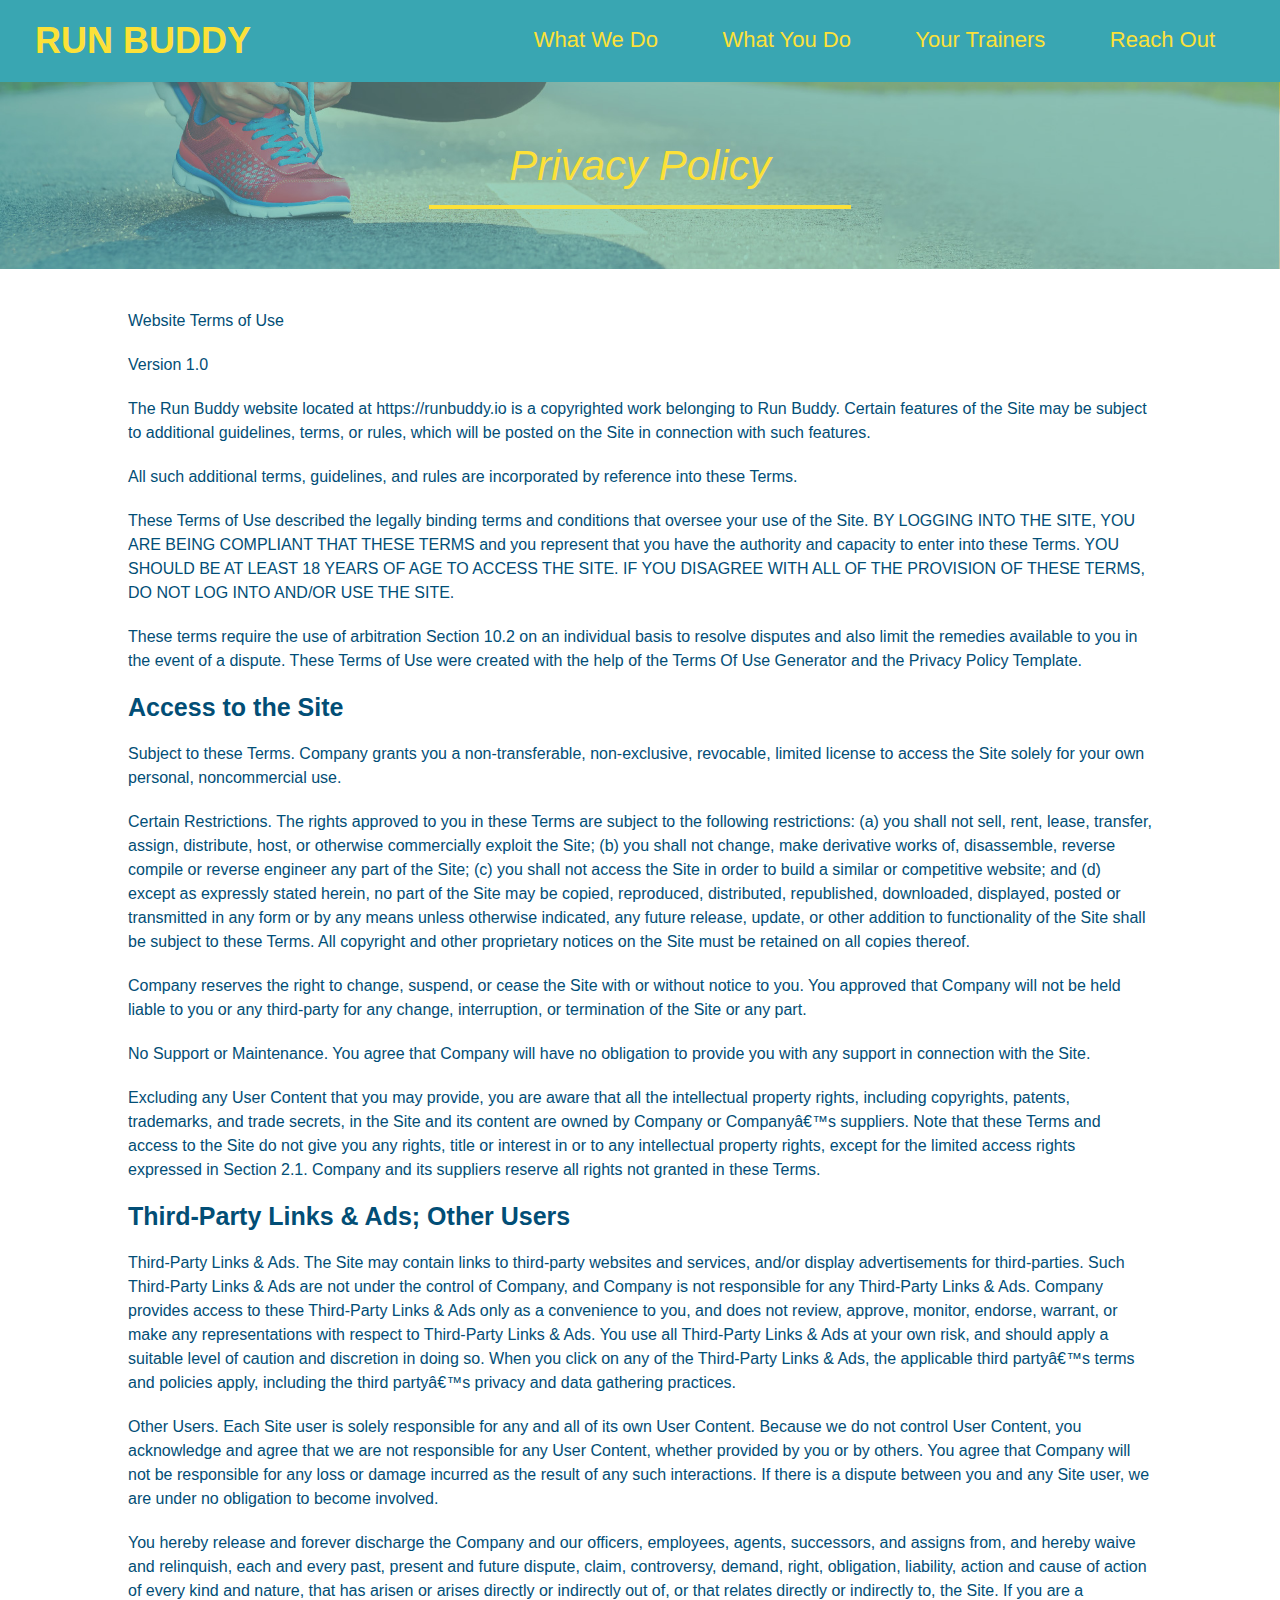
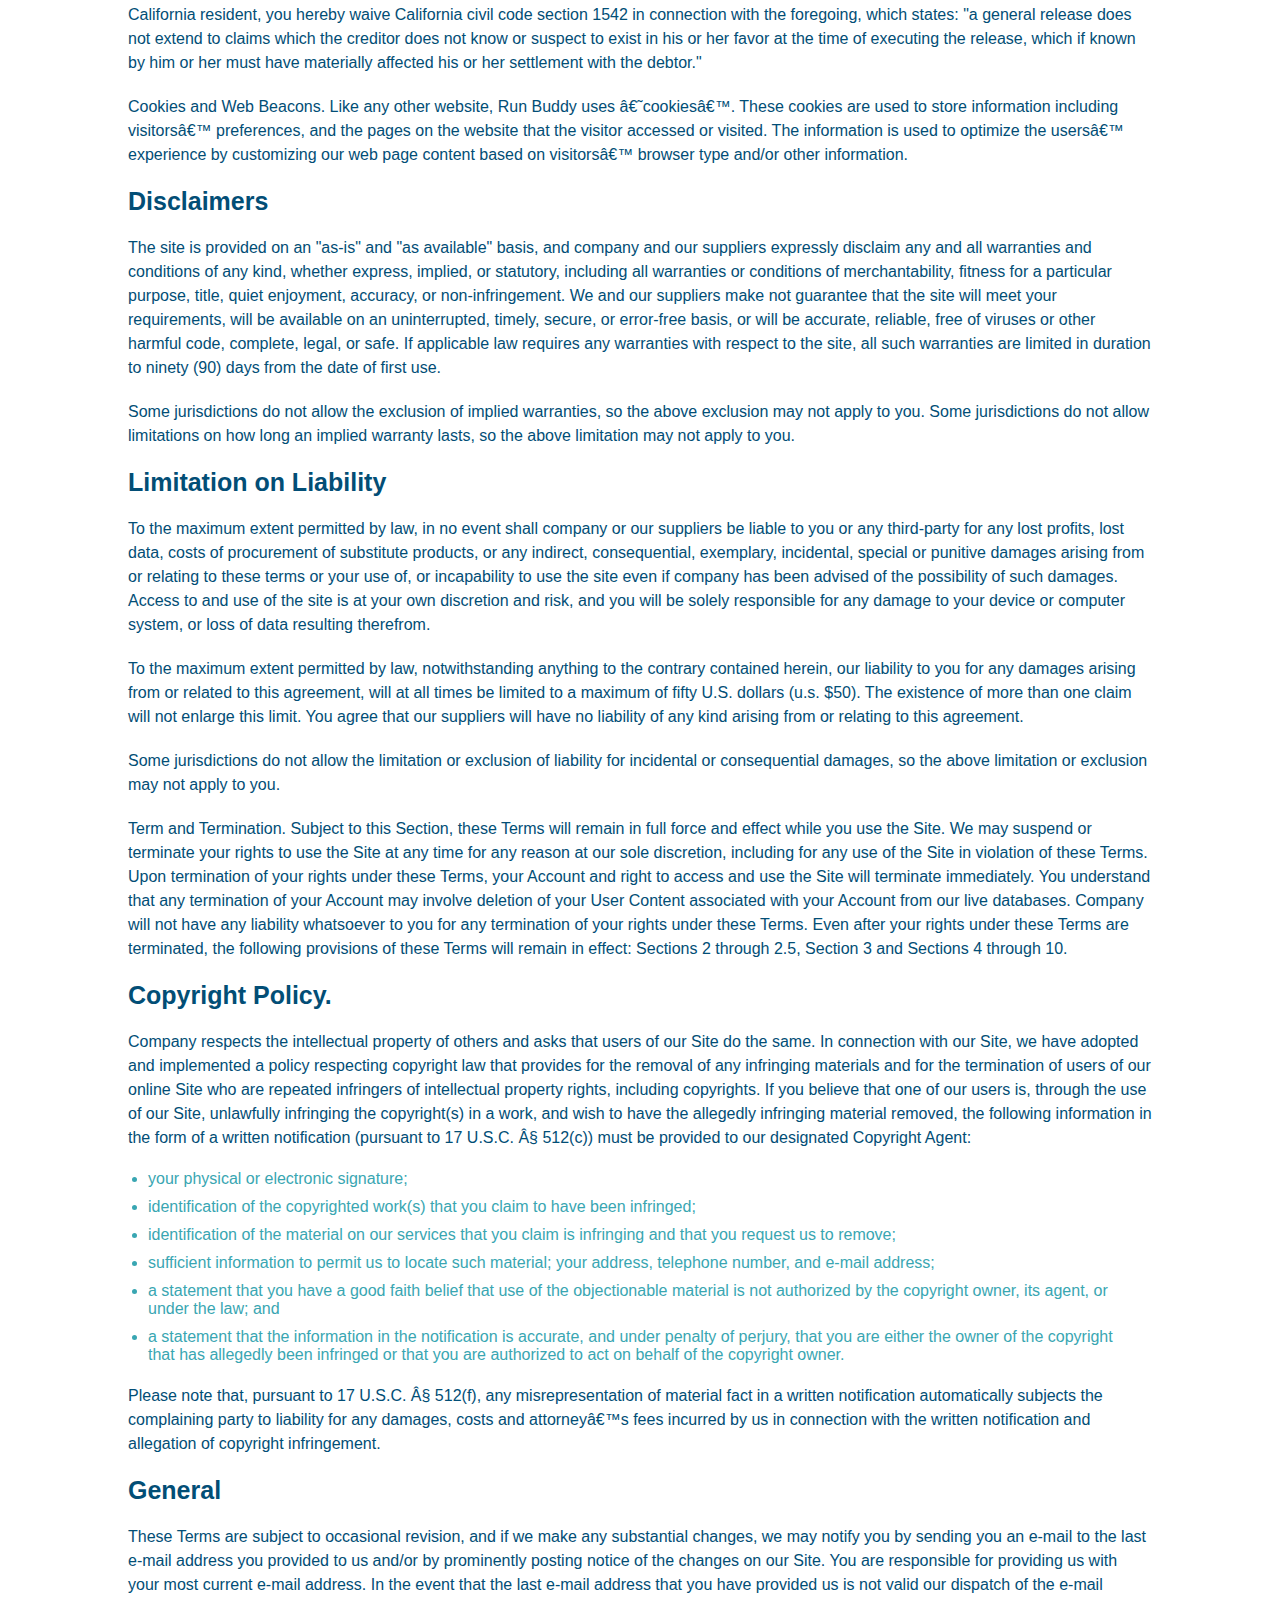
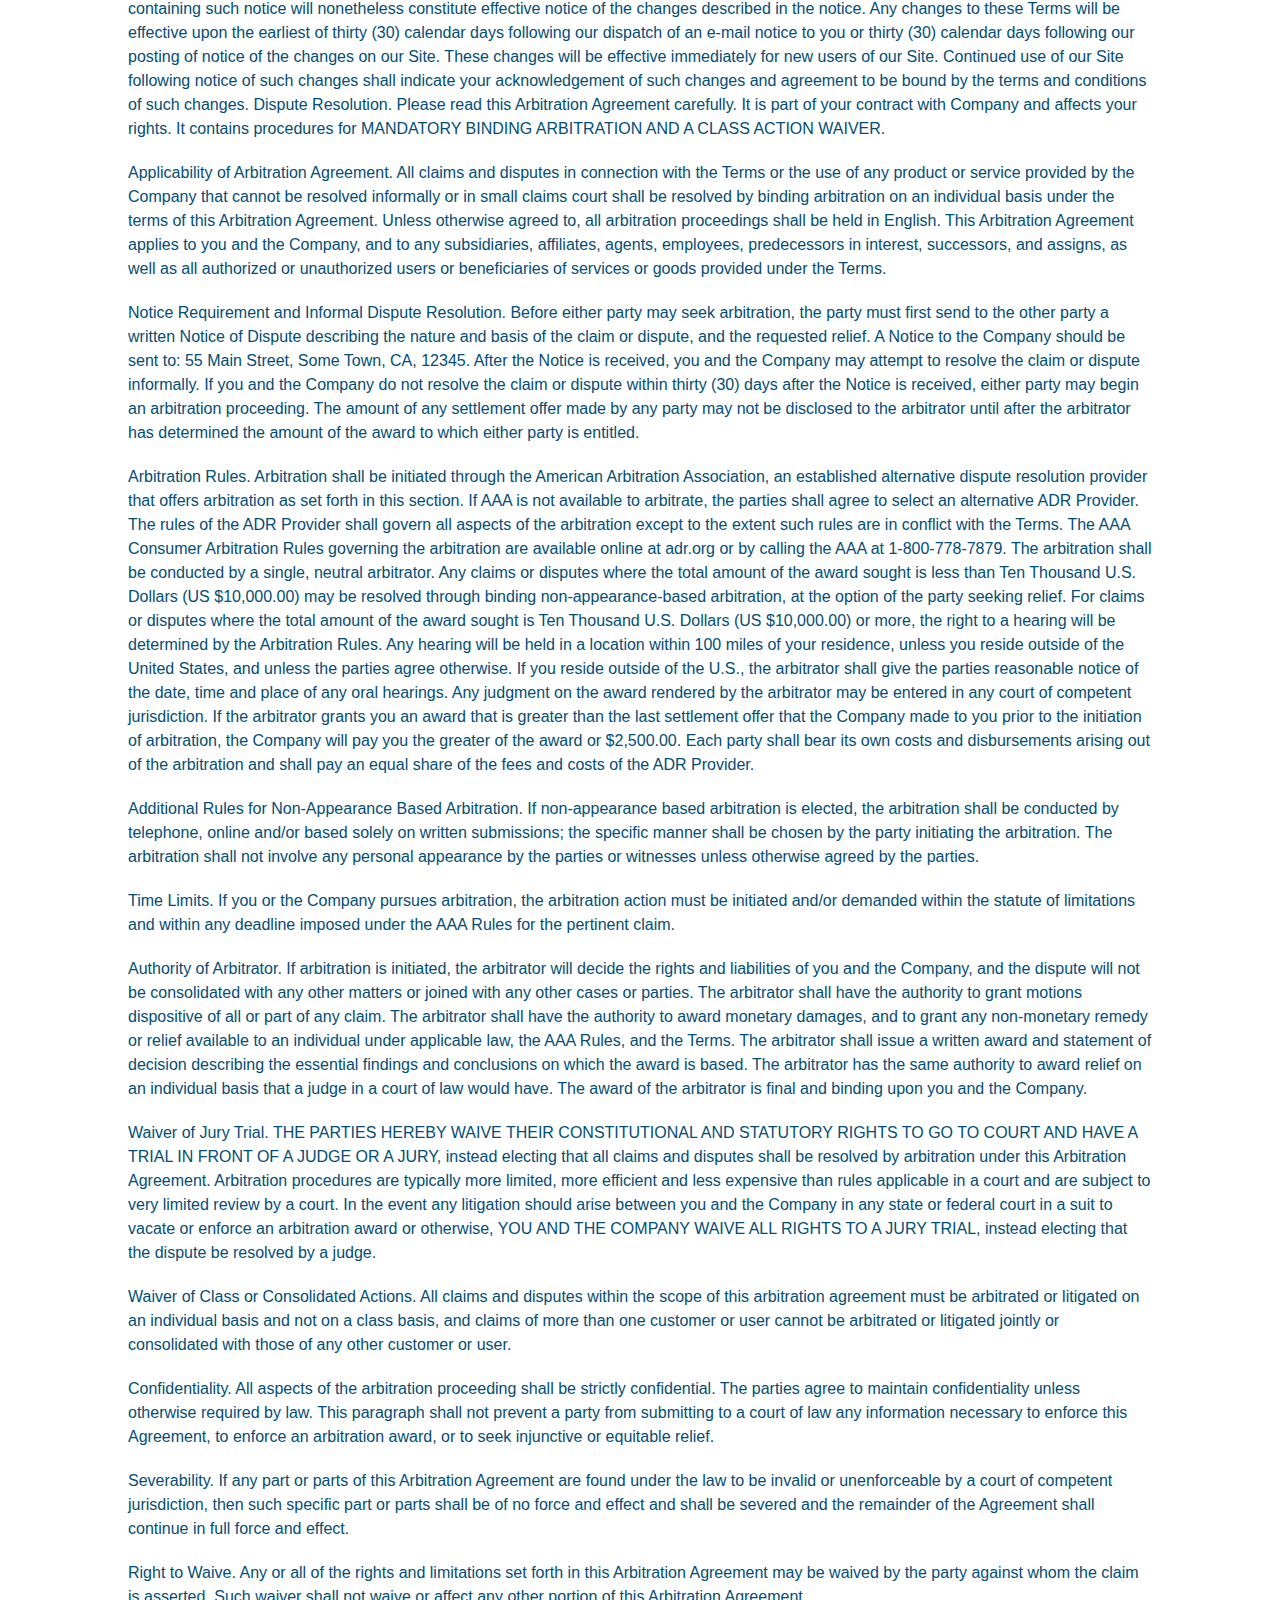
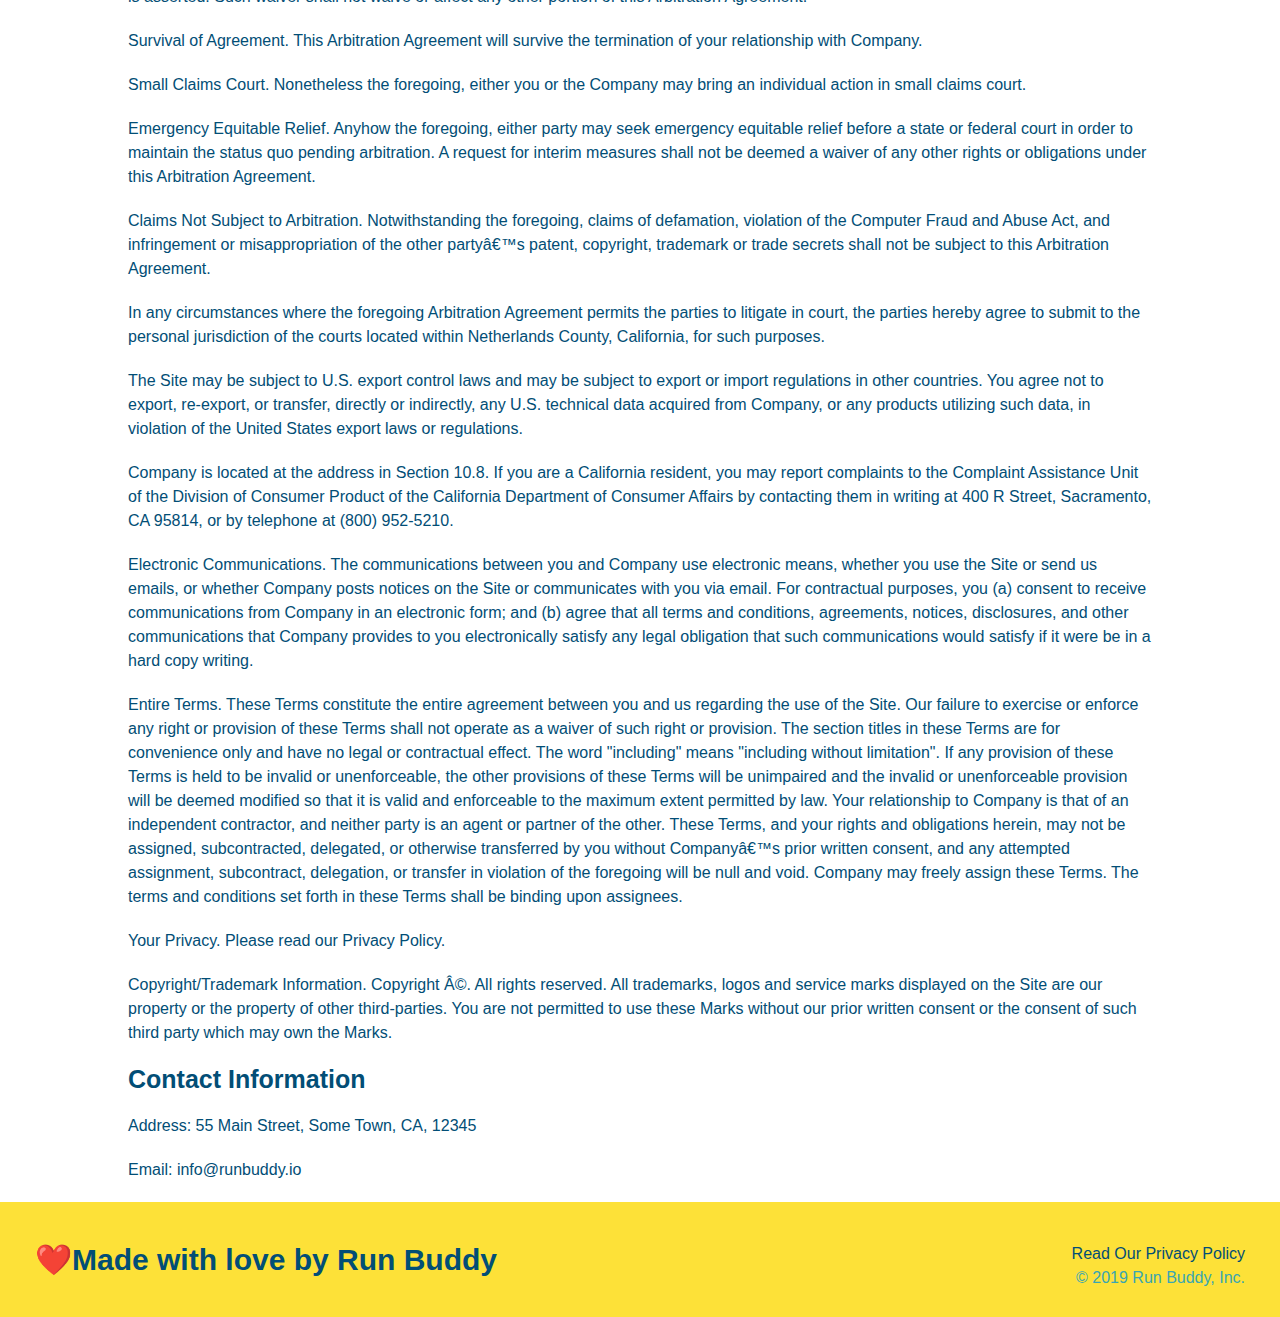
==== privacy-policy.html @ 85af74a8 "finishing touches" ====
<!DOCTYPE html>
<html lang="en">
<head>
    <meta charset="UTF-8">
    <title>Privacy Policy - Run Buddy</title>
    <link rel="stylesheet" href="./assets/css/style.css">
    <link rel="stylesheet" href="./assets/secondary-styles.css">
    </head>
<body>
    <header>
        <h1>
            <a href="/">RUN BUDDY</a>
        </h1>
        <nav>
         <!--Unordered list element-->   
         <ul>
             <!--List item element-->
         <li>
           <!--Anchor element--> 
           <a href="./index.html#what-we-do">What We Do</a> 
         </li>
         <li>
            <a href="./index.html#what-you-do">What You Do</a>
         </li>
         <li>
             <a href="./index.html#your-trainers">Your Trainers</a>
         </li>
         <li>
             <a href="./index.html#reach-out">Reach Out</a>
         </li>
        </ul>
        </nav>
    </header>

<section class="hero">
        <h2 class="page-title">
            Privacy Policy
        </h2>
</section>

<article class="secondary-content">
   
    <p>
        Website Terms of Use
      </p>

      <p>
        Version 1.0
      </p>

      <p>
        The Run Buddy website located at https://runbuddy.io is a copyrighted work belonging to Run Buddy. Certain
        features of the Site may be subject to additional guidelines, terms, or rules, which will be posted on the Site
        in connection with such features.
      </p>

      <p>
        All such additional terms, guidelines, and rules are incorporated by reference into these Terms.
      </p>

      <p>
        These Terms of Use described the legally binding terms and conditions that oversee your use of the Site. BY
        LOGGING INTO THE SITE, YOU ARE BEING COMPLIANT THAT THESE TERMS and you represent that you have the authority
        and capacity to enter into these Terms. YOU SHOULD BE AT LEAST 18 YEARS OF AGE TO ACCESS THE SITE. IF YOU
        DISAGREE WITH ALL OF THE PROVISION OF THESE TERMS, DO NOT LOG INTO AND/OR USE THE SITE.
      </p>

      <p>
        These terms require the use of arbitration Section 10.2 on an individual basis to resolve disputes and also
        limit the remedies available to you in the event of a dispute. These Terms of Use were created with the help of
        the Terms Of Use Generator and the Privacy Policy Template.
      </p>

      <h3>
        Access to the Site
      </h3>

      <p>
        Subject to these Terms. Company grants you a non-transferable, non-exclusive, revocable, limited license to
        access the Site solely for your own personal, noncommercial use.
      </p>

      <p>
        Certain Restrictions. The rights approved to you in these Terms are subject to the following restrictions: (a)
        you shall not sell, rent, lease, transfer, assign, distribute, host, or otherwise commercially exploit the Site;
        (b) you shall not change, make derivative works of, disassemble, reverse compile or reverse engineer any part of
        the Site; (c) you shall not access the Site in order to build a similar or competitive website; and (d) except
        as expressly stated herein, no part of the Site may be copied, reproduced, distributed, republished, downloaded,
        displayed, posted or transmitted in any form or by any means unless otherwise indicated, any future release,
        update, or other addition to functionality of the Site shall be subject to these Terms. All copyright and other
        proprietary notices on the Site must be retained on all copies thereof.
      </p>

      <p>
        Company reserves the right to change, suspend, or cease the Site with or without notice to you. You approved
        that Company will not be held liable to you or any third-party for any change, interruption, or termination of
        the Site or any part.
      </p>

      <p>
        No Support or Maintenance. You agree that Company will have no obligation to provide you with any support in
        connection with the Site.
      </p>

      <p>
        Excluding any User Content that you may provide, you are aware that all the intellectual property rights,
        including copyrights, patents, trademarks, and trade secrets, in the Site and its content are owned by Company
        or Companyâ€™s suppliers. Note that these Terms and access to the Site do not give you any rights, title or
        interest in or to any intellectual property rights, except for the limited access rights expressed in Section
        2.1. Company and its suppliers reserve all rights not granted in these Terms.
      </p>

      <h3>
        Third-Party Links & Ads; Other Users
      </h3>

      <p>
        Third-Party Links & Ads. The Site may contain links to third-party websites and services, and/or display
        advertisements for third-parties. Such Third-Party Links & Ads are not under the control of Company, and Company
        is not responsible for any Third-Party Links & Ads. Company provides access to these Third-Party Links & Ads
        only as a convenience to you, and does not review, approve, monitor, endorse, warrant, or make any
        representations with respect to Third-Party Links & Ads. You use all Third-Party Links & Ads at your own risk,
        and should apply a suitable level of caution and discretion in doing so. When you click on any of the
        Third-Party Links & Ads, the applicable third partyâ€™s terms and policies apply, including the third partyâ€™s
        privacy and data gathering practices.
      </p>

      <p>
        Other Users. Each Site user is solely responsible for any and all of its own User Content. Because we do not
        control User Content, you acknowledge and agree that we are not responsible for any User Content, whether
        provided by you or by others. You agree that Company will not be responsible for any loss or damage incurred as
        the result of any such interactions. If there is a dispute between you and any Site user, we are under no
        obligation to become involved.
      </p>

      <p>
        You hereby release and forever discharge the Company and our officers, employees, agents, successors, and
        assigns from, and hereby waive and relinquish, each and every past, present and future dispute, claim,
        controversy, demand, right, obligation, liability, action and cause of action of every kind and nature, that has
        arisen or arises directly or indirectly out of, or that relates directly or indirectly to, the Site. If you are
        a California resident, you hereby waive California civil code section 1542 in connection with the foregoing,
        which states: "a general release does not extend to claims which the creditor does not know or suspect to exist
        in his or her favor at the time of executing the release, which if known by him or her must have materially
        affected his or her settlement with the debtor."
      </p>

      <p>
        Cookies and Web Beacons. Like any other website, Run Buddy uses â€˜cookiesâ€™. These cookies are used to store
        information including visitorsâ€™ preferences, and the pages on the website that the visitor accessed or visited.
        The information is used to optimize the usersâ€™ experience by customizing our web page content based on visitorsâ€™
        browser type and/or other information.
      </p>

      <h3>
        Disclaimers
      </h3>

      <p>
        The site is provided on an "as-is" and "as available" basis, and company and our suppliers expressly disclaim
        any and all warranties and conditions of any kind, whether express, implied, or statutory, including all
        warranties or conditions of merchantability, fitness for a particular purpose, title, quiet enjoyment, accuracy,
        or non-infringement. We and our suppliers make not guarantee that the site will meet your requirements, will be
        available on an uninterrupted, timely, secure, or error-free basis, or will be accurate, reliable, free of
        viruses or other harmful code, complete, legal, or safe. If applicable law requires any warranties with respect
        to the site, all such warranties are limited in duration to ninety (90) days from the date of first use.
      </p>

      <p>
        Some jurisdictions do not allow the exclusion of implied warranties, so the above exclusion may not apply to
        you. Some jurisdictions do not allow limitations on how long an implied warranty lasts, so the above limitation
        may not apply to you.
      </p>

      <h3>
        Limitation on Liability
      </h3>

      <p>
        To the maximum extent permitted by law, in no event shall company or our suppliers be liable to you or any
        third-party for any lost profits, lost data, costs of procurement of substitute products, or any indirect,
        consequential, exemplary, incidental, special or punitive damages arising from or relating to these terms or
        your use of, or incapability to use the site even if company has been advised of the possibility of such
        damages. Access to and use of the site is at your own discretion and risk, and you will be solely responsible
        for any damage to your device or computer system, or loss of data resulting therefrom.
      </p>

      <p>
        To the maximum extent permitted by law, notwithstanding anything to the contrary contained herein, our liability
        to you for any damages arising from or related to this agreement, will at all times be limited to a maximum of
        fifty U.S. dollars (u.s. $50). The existence of more than one claim will not enlarge this limit. You agree that
        our suppliers will have no liability of any kind arising from or relating to this agreement.
      </p>

      <p>
        Some jurisdictions do not allow the limitation or exclusion of liability for incidental or consequential
        damages, so the above limitation or exclusion may not apply to you.
      </p>

      <p>
        Term and Termination. Subject to this Section, these Terms will remain in full force and effect while you use
        the Site. We may suspend or terminate your rights to use the Site at any time for any reason at our sole
        discretion, including for any use of the Site in violation of these Terms. Upon termination of your rights under
        these Terms, your Account and right to access and use the Site will terminate immediately. You understand that
        any termination of your Account may involve deletion of your User Content associated with your Account from our
        live databases. Company will not have any liability whatsoever to you for any termination of your rights under
        these Terms. Even after your rights under these Terms are terminated, the following provisions of these Terms
        will remain in effect: Sections 2 through 2.5, Section 3 and Sections 4 through 10.
      </p>

      <h3>
        Copyright Policy.
      </h3>

      <p>
        Company respects the intellectual property of others and asks that users of our Site do the same. In connection
        with our Site, we have adopted and implemented a policy respecting copyright law that provides for the removal
        of any infringing materials and for the termination of users of our online Site who are repeated infringers of
        intellectual property rights, including copyrights. If you believe that one of our users is, through the use of
        our Site, unlawfully infringing the copyright(s) in a work, and wish to have the allegedly infringing material
        removed, the following information in the form of a written notification (pursuant to 17 U.S.C. Â§ 512(c)) must
        be provided to our designated Copyright Agent:
      </p>

      <ul>
        <li>
          your physical or electronic signature;
        </li>
        <li>
          identification of the copyrighted work(s) that you claim to have been infringed;
        </li>
        <li>
          identification of the material on our services that you claim is infringing and that you request us to remove;
        </li>
        <li>
          sufficient information to permit us to locate such material; your address, telephone number, and e-mail
          address;
        </li>
        <li>
          a statement that you have a good faith belief that use of the objectionable material is not authorized by the
          copyright owner, its agent, or under the law; and
        </li>
        <li>
          a statement that the information in the notification is accurate, and under penalty of perjury, that you are
          either the owner of the copyright that has allegedly been infringed or that you are authorized to act on
          behalf of the copyright owner.
        </li>
      </ul>

      <p>
        Please note that, pursuant to 17 U.S.C. Â§ 512(f), any misrepresentation of material fact in a written
        notification automatically subjects the complaining party to liability for any damages, costs and attorneyâ€™s
        fees incurred by us in connection with the written notification and allegation of copyright infringement.
      </p>

      <h3>
        General
      </h3>

      <p>
        These Terms are subject to occasional revision, and if we make any substantial changes, we may notify you by
        sending you an e-mail to the last e-mail address you provided to us and/or by prominently posting notice of the
        changes on our Site. You are responsible for providing us with your most current e-mail address. In the event
        that the last e-mail address that you have provided us is not valid our dispatch of the e-mail containing such
        notice will nonetheless constitute effective notice of the changes described in the notice. Any changes to these
        Terms will be effective upon the earliest of thirty (30) calendar days following our dispatch of an e-mail
        notice to you or thirty (30) calendar days following our posting of notice of the changes on our Site. These
        changes will be effective immediately for new users of our Site. Continued use of our Site following notice of
        such changes shall indicate your acknowledgement of such changes and agreement to be bound by the terms and
        conditions of such changes. Dispute Resolution. Please read this Arbitration Agreement carefully. It is part of
        your contract with Company and affects your rights. It contains procedures for MANDATORY BINDING ARBITRATION AND
        A CLASS ACTION WAIVER.
      </p>

      <p>
        Applicability of Arbitration Agreement. All claims and disputes in connection with the Terms or the use of any
        product or service provided by the Company that cannot be resolved informally or in small claims court shall be
        resolved by binding arbitration on an individual basis under the terms of this Arbitration Agreement. Unless
        otherwise agreed to, all arbitration proceedings shall be held in English. This Arbitration Agreement applies to
        you and the Company, and to any subsidiaries, affiliates, agents, employees, predecessors in interest,
        successors, and assigns, as well as all authorized or unauthorized users or beneficiaries of services or goods
        provided under the Terms.
      </p>

      <p>
        Notice Requirement and Informal Dispute Resolution. Before either party may seek arbitration, the party must
        first send to the other party a written Notice of Dispute describing the nature and basis of the claim or
        dispute, and the requested relief. A Notice to the Company should be sent to: 55 Main Street, Some Town, CA,
        12345. After the Notice is received, you and the Company may attempt to resolve the claim or dispute informally.
        If you and the Company do not resolve the claim or dispute within thirty (30) days after the Notice is received,
        either party may begin an arbitration proceeding. The amount of any settlement offer made by any party may not
        be disclosed to the arbitrator until after the arbitrator has determined the amount of the award to which either
        party is entitled.
      </p>

      <p>
        Arbitration Rules. Arbitration shall be initiated through the American Arbitration Association, an established
        alternative dispute resolution provider that offers arbitration as set forth in this section. If AAA is not
        available to arbitrate, the parties shall agree to select an alternative ADR Provider. The rules of the ADR
        Provider shall govern all aspects of the arbitration except to the extent such rules are in conflict with the
        Terms. The AAA Consumer Arbitration Rules governing the arbitration are available online at adr.org or by
        calling the AAA at 1-800-778-7879. The arbitration shall be conducted by a single, neutral arbitrator. Any
        claims or disputes where the total amount of the award sought is less than Ten Thousand U.S. Dollars (US
        $10,000.00) may be resolved through binding non-appearance-based arbitration, at the option of the party seeking
        relief. For claims or disputes where the total amount of the award sought is Ten Thousand U.S. Dollars (US
        $10,000.00) or more, the right to a hearing will be determined by the Arbitration Rules. Any hearing will be
        held in a location within 100 miles of your residence, unless you reside outside of the United States, and
        unless the parties agree otherwise. If you reside outside of the U.S., the arbitrator shall give the parties
        reasonable notice of the date, time and place of any oral hearings. Any judgment on the award rendered by the
        arbitrator may be entered in any court of competent jurisdiction. If the arbitrator grants you an award that is
        greater than the last settlement offer that the Company made to you prior to the initiation of arbitration, the
        Company will pay you the greater of the award or $2,500.00. Each party shall bear its own costs and
        disbursements arising out of the arbitration and shall pay an equal share of the fees and costs of the ADR
        Provider.
      </p>

      <p>
        Additional Rules for Non-Appearance Based Arbitration. If non-appearance based arbitration is elected, the
        arbitration shall be conducted by telephone, online and/or based solely on written submissions; the specific
        manner shall be chosen by the party initiating the arbitration. The arbitration shall not involve any personal
        appearance by the parties or witnesses unless otherwise agreed by the parties.
      </p>

      <p>
        Time Limits. If you or the Company pursues arbitration, the arbitration action must be initiated and/or demanded
        within the statute of limitations and within any deadline imposed under the AAA Rules for the pertinent claim.
      </p>

      <p>
        Authority of Arbitrator. If arbitration is initiated, the arbitrator will decide the rights and liabilities of
        you and the Company, and the dispute will not be consolidated with any other matters or joined with any other
        cases or parties. The arbitrator shall have the authority to grant motions dispositive of all or part of any
        claim. The arbitrator shall have the authority to award monetary damages, and to grant any non-monetary remedy
        or relief available to an individual under applicable law, the AAA Rules, and the Terms. The arbitrator shall
        issue a written award and statement of decision describing the essential findings and conclusions on which the
        award is based. The arbitrator has the same authority to award relief on an individual basis that a judge in a
        court of law would have. The award of the arbitrator is final and binding upon you and the Company.
      </p>

      <p>
        Waiver of Jury Trial. THE PARTIES HEREBY WAIVE THEIR CONSTITUTIONAL AND STATUTORY RIGHTS TO GO TO COURT AND HAVE
        A TRIAL IN FRONT OF A JUDGE OR A JURY, instead electing that all claims and disputes shall be resolved by
        arbitration under this Arbitration Agreement. Arbitration procedures are typically more limited, more efficient
        and less expensive than rules applicable in a court and are subject to very limited review by a court. In the
        event any litigation should arise between you and the Company in any state or federal court in a suit to vacate
        or enforce an arbitration award or otherwise, YOU AND THE COMPANY WAIVE ALL RIGHTS TO A JURY TRIAL, instead
        electing that the dispute be resolved by a judge.
      </p>

      <p>
        Waiver of Class or Consolidated Actions. All claims and disputes within the scope of this arbitration agreement
        must be arbitrated or litigated on an individual basis and not on a class basis, and claims of more than one
        customer or user cannot be arbitrated or litigated jointly or consolidated with those of any other customer or
        user.
      </p>

      <p>
        Confidentiality. All aspects of the arbitration proceeding shall be strictly confidential. The parties agree to
        maintain confidentiality unless otherwise required by law. This paragraph shall not prevent a party from
        submitting to a court of law any information necessary to enforce this Agreement, to enforce an arbitration
        award, or to seek injunctive or equitable relief.
      </p>

      <p>
        Severability. If any part or parts of this Arbitration Agreement are found under the law to be invalid or
        unenforceable by a court of competent jurisdiction, then such specific part or parts shall be of no force and
        effect and shall be severed and the remainder of the Agreement shall continue in full force and effect.
      </p>

      <p>
        Right to Waive. Any or all of the rights and limitations set forth in this Arbitration Agreement may be waived
        by the party against whom the claim is asserted. Such waiver shall not waive or affect any other portion of this
        Arbitration Agreement.
      </p>

      <p>
        Survival of Agreement. This Arbitration Agreement will survive the termination of your relationship with
        Company.
      </p>

      <p>
        Small Claims Court. Nonetheless the foregoing, either you or the Company may bring an individual action in small
        claims court.
      </p>

      <p>
        Emergency Equitable Relief. Anyhow the foregoing, either party may seek emergency equitable relief before a
        state or federal court in order to maintain the status quo pending arbitration. A request for interim measures
        shall not be deemed a waiver of any other rights or obligations under this Arbitration Agreement.
      </p>

      <p>
        Claims Not Subject to Arbitration. Notwithstanding the foregoing, claims of defamation, violation of the
        Computer Fraud and Abuse Act, and infringement or misappropriation of the other partyâ€™s patent, copyright,
        trademark or trade secrets shall not be subject to this Arbitration Agreement.
      </p>

      <p>
        In any circumstances where the foregoing Arbitration Agreement permits the parties to litigate in court, the
        parties hereby agree to submit to the personal jurisdiction of the courts located within Netherlands County,
        California, for such purposes.
      </p>

      <p>
        The Site may be subject to U.S. export control laws and may be subject to export or import regulations in other
        countries. You agree not to export, re-export, or transfer, directly or indirectly, any U.S. technical data
        acquired from Company, or any products utilizing such data, in violation of the United States export laws or
        regulations.
      </p>

      <p>
        Company is located at the address in Section 10.8. If you are a California resident, you may report complaints
        to the Complaint Assistance Unit of the Division of Consumer Product of the California Department of Consumer
        Affairs by contacting them in writing at 400 R Street, Sacramento, CA 95814, or by telephone at (800) 952-5210.
      </p>

      <p>
        Electronic Communications. The communications between you and Company use electronic means, whether you use the
        Site or send us emails, or whether Company posts notices on the Site or communicates with you via email. For
        contractual purposes, you (a) consent to receive communications from Company in an electronic form; and (b)
        agree that all terms and conditions, agreements, notices, disclosures, and other communications that Company
        provides to you electronically satisfy any legal obligation that such communications would satisfy if it were be
        in a hard copy writing.
      </p>

      <p>
        Entire Terms. These Terms constitute the entire agreement between you and us regarding the use of the Site. Our
        failure to exercise or enforce any right or provision of these Terms shall not operate as a waiver of such right
        or provision. The section titles in these Terms are for convenience only and have no legal or contractual
        effect. The word "including" means "including without limitation". If any provision of these Terms is held to be
        invalid or unenforceable, the other provisions of these Terms will be unimpaired and the invalid or
        unenforceable provision will be deemed modified so that it is valid and enforceable to the maximum extent
        permitted by law. Your relationship to Company is that of an independent contractor, and neither party is an
        agent or partner of the other. These Terms, and your rights and obligations herein, may not be assigned,
        subcontracted, delegated, or otherwise transferred by you without Companyâ€™s prior written consent, and any
        attempted assignment, subcontract, delegation, or transfer in violation of the foregoing will be null and void.
        Company may freely assign these Terms. The terms and conditions set forth in these Terms shall be binding upon
        assignees.
      </p>

      <p>
        Your Privacy. Please read our Privacy Policy.
      </p>

      <p>
        Copyright/Trademark Information. Copyright Â©. All rights reserved. All trademarks, logos and service marks
        displayed on the Site are our property or the property of other third-parties. You are not permitted to use
        these Marks without our prior written consent or the consent of such third party which may own the Marks.
      </p>

      <h3>
        Contact Information
      </h3>

      <p>
        Address: 55 Main Street, Some Town, CA, 12345
      </p>

      <p>
        Email: info@runbuddy.io
      </p> 
</article>


    <footer>
        <h2>❤️Made with love by Run Buddy</h2>
        <div>
            <a>Read Our Privacy Policy</a><br />
            &copy; 2019 Run Buddy, Inc.
        </div>
    </footer>

</body>
</html>
---- assets/css/style.css ----
* {
  margin: 0;
  padding: 0;
  box-sizing: border-box;
}

body {
  font-family: Helvetica, Arial, sans-serif;
}

body {
  /* more on this crazy alphanumerical value in a minute! */
  color: #39a6b2;
  font-family: Helvetica, Arial, sans-serif;
}

/* apply styles to <header>*/
header {
  padding: 20px 35px;
  background-color: #39a6b2;
}
header h1 {
  font-weight: bold;
  font-size: 36px;
  color: #fce138;
  margin: 0;
  display: inline;
}

header a {
  text-decoration: none;
  color: #fce138;
}

header nav {
  float: right;
  margin: 7px 0;
}

header nav ul li {
  display: inline;
}
header nav ul li a {
  margin: 0 30px;
  font-weight: lighter;
  font-size: 22px;
}

footer {
  background: #fde138;
  width: 100%;
  padding: 40px 35px;
}

footer h2 {
  display: inline;
  color: #024e76;
  font-size:30px;
  margin: 0;
}

footer div {
  float: right;
  line-height: 1.5;
  text-align: right;
}

footer a {
  color: #024e76
}

section  {
  padding: 60px;
}

/* Hero Style Start */
.hero {
  background-image: url("../images/hero-bg.jpg");
  height: 600px;
  background-size: cover;
  background-position: center;
  position:relative;
}
/*Hero Style End*/

.hero-form{
  background-color:#fce138;
  padding: 20px;
  width:500px;
  color: #024e76;
  border: solid 3px #024e76;
  position: absolute;
  bottom: 120px;
  right: 140px;
}

.hero-form h3 {
  font-size: 24px;
  margin: 0;
}

.hero-form p {
  margin: 5px 0 15px 0;
}

.form-input {
  border: 1px solid #024e76;
  display: block;
  padding: 7px 15px;
  font-size: 16px;
  color: #024e76;
  width: 100%;
  margin-bottom: 15px;
}

.hero-form label {
  margin: 0 5px;
}

.hero-form button {
  color: #fce138;
  background-color: #024e76;
  border: none;
  padding: 10px 20px;
  font-size: 16px;
}
/*hero style ends*/

.intro {
  text-align:center;
}

.intro p {
  line-height: 1.7;
  color: #39a6b2;
  width: 80%;
  font-size: 20px;
  margin: 0 auto;
}

.steps {
  text-align: center;
  background: #fce138;
}

.section-title {
  font-size: 55px;
  color: #024e76;
  margin-bottom: 35px;
  padding: 0 100px 20px 100px;
  display: inline-block;
  border-bottom: 3px solid;
}

.primary-border {
  border-color: #fce138;
}

.secondary-border {
  border-color:#39a6b2
}

.steps div {
    margin-bottom: 80px;
}

.steps img {
  width: 15%;
  margin: 10px 0;
}

.steps h3 {
  color: #39a6b2;
  font-size: 46px;
  margin-top: 10px;
}

.steps p {
  color: #39a6b2;
  font-size: 23px;
}

.steps span {
  font-size: 38px;
}

.trainers {
  text-align: center;
}

.trainer {
  width: 900px;
  margin: 0 auto 30px auto;
  background: #024e76;
  color: #fce138;
  overflow: auto;
}

.trainer img {
  width: 35%;
  float: left;
}

.trainer-bio {
  padding: 35px;
  float: left;
  width: 65%;
}

.text-left {
  text-align:left;
}

.text-right {
  text-align: right;
}

.trainer-bio h3 {
  font-size: 32px;
  margin-bottom: 8px;
}

.trainer-bio h4 {
  font-weight:lighter;
  font-size: 17px;
  margin-bottom: 25px;

}

.trainer-bio p {
  font-size:17px;
  line-height:1.3;
}

.section-title {
  font-size: 55px;
  display: inline-block;
  padding: 0 100px 20px 100;
  border-bottom: 3px solid;
  margin-bottom:35px;
  color: #024e76;
}

/* REACH OUT STYLES START */
.contact {
  text-align: center;
  background: #024e76;
}

.contact h2 {
  color: #fce138;
}

.contact-info iframe {
  width: 400px;
  height: 400px;
}

.contact-info div {
  width: 410px;
  display:inline-block;
  vertical-align: top;
  text-align: left;
  margin: 30px 0 0 60px;
  color: white;
}

.contact-info h3 {
  color: #fce138;
  font-size: 32px;
}

.contact-info p, .contact-info address {
  margin: 20px 0;
  line-height: 1.5;
  font-size: 20px;
  font-style: normal;
}

.contact-info a {
  color: #fce138;
}

/*REACH OUT STYLES END*/
---- assets/secondary-styles.css ----
.hero {
    background-position: bottom;
    height: auto;
    text-align: center;
    margin-bottom: 40px;
}

.page-title {
    color: #fce138;
    display: inline-block;
    border-bottom: 4px solid #fce138;
    padding: 0 80px 15px 80px;
    font-weight: normal;
    font-size: 42px;
    font-style: italic;
}

.secondary-content {
    width: 80%;
   margin: 0 auto; 
   color: #024e76;
   
}

.secondary-content h3{
font-size: 25px;
margin: 20px 0 20px 0;
}

.secondary-content p {
    font-size: 16px;
    line-height: 1.5;
    margin: 20px 0 20px 0;
}

.secondary-content ul {
    margin: 15px 20px 15px 20px;
}

.secondary-content li {
    color: #39a6b2;
    margin: 10px 0 10px 0;
}
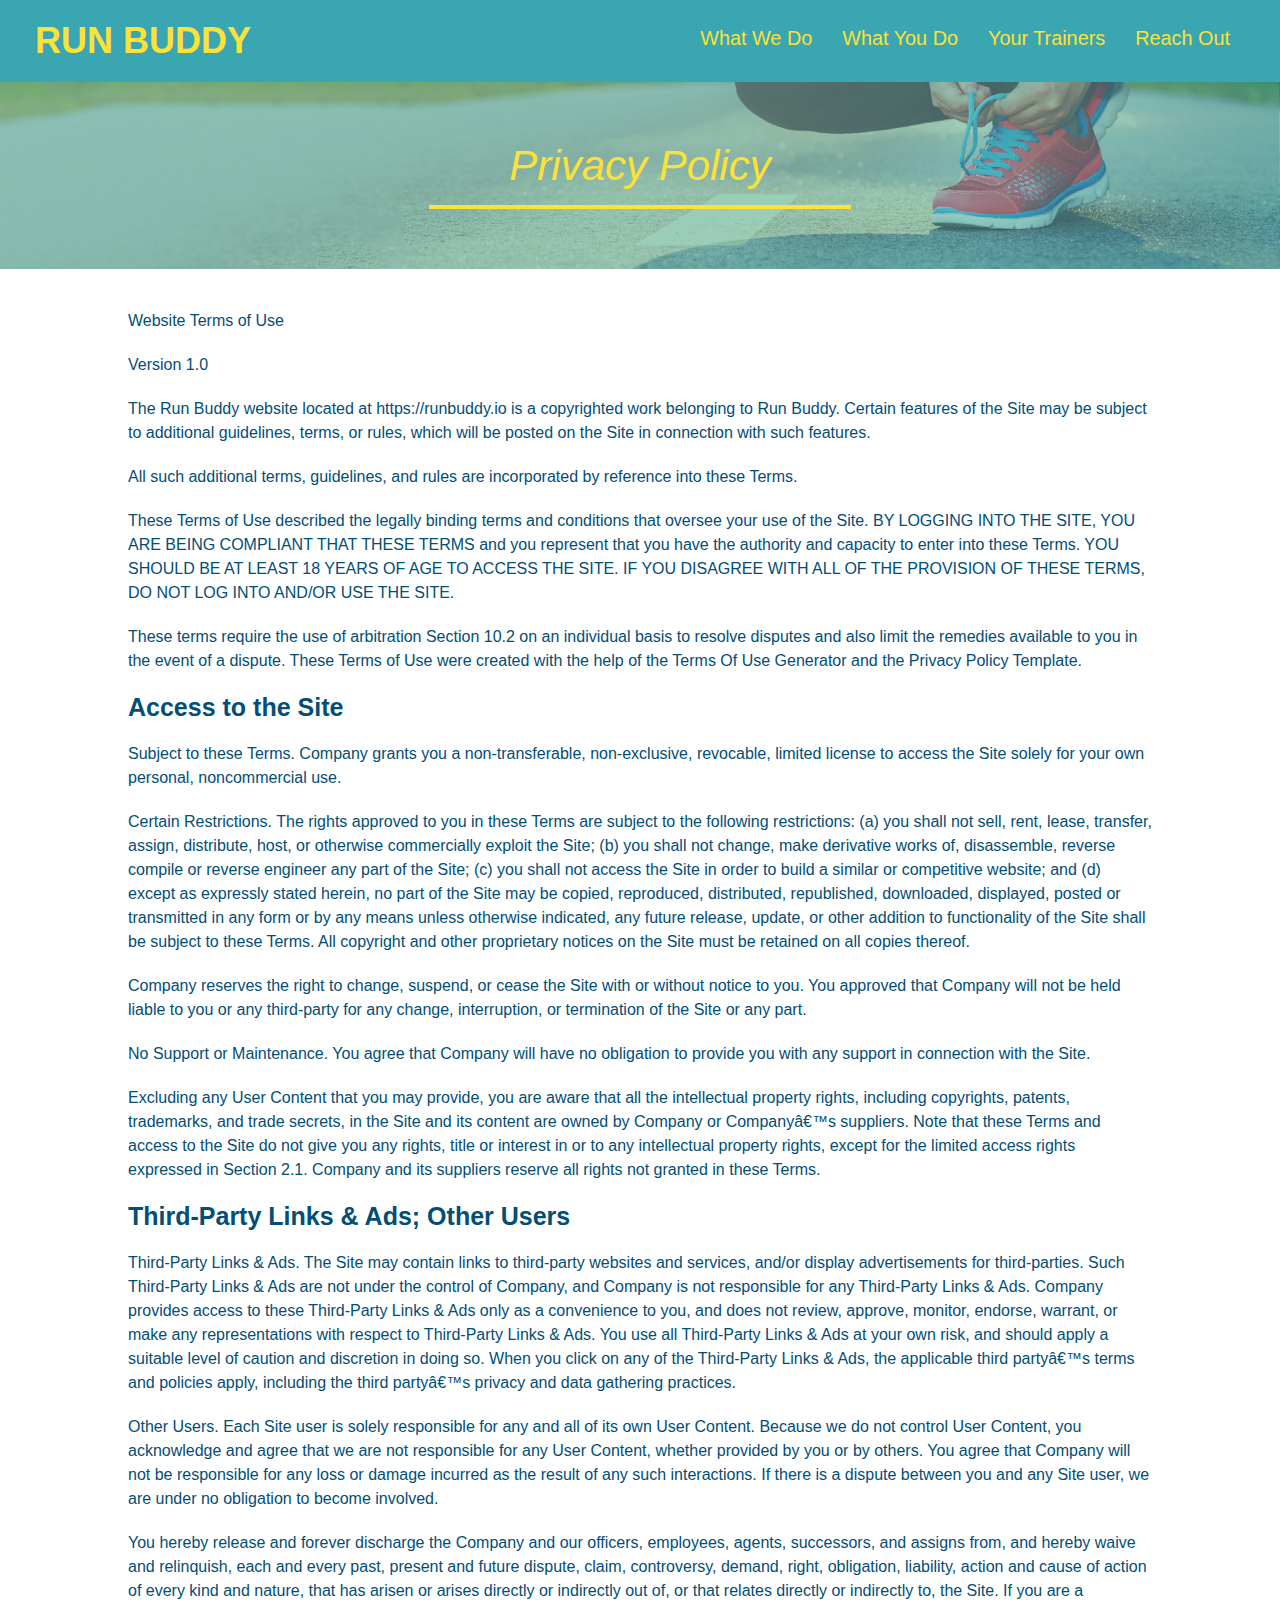
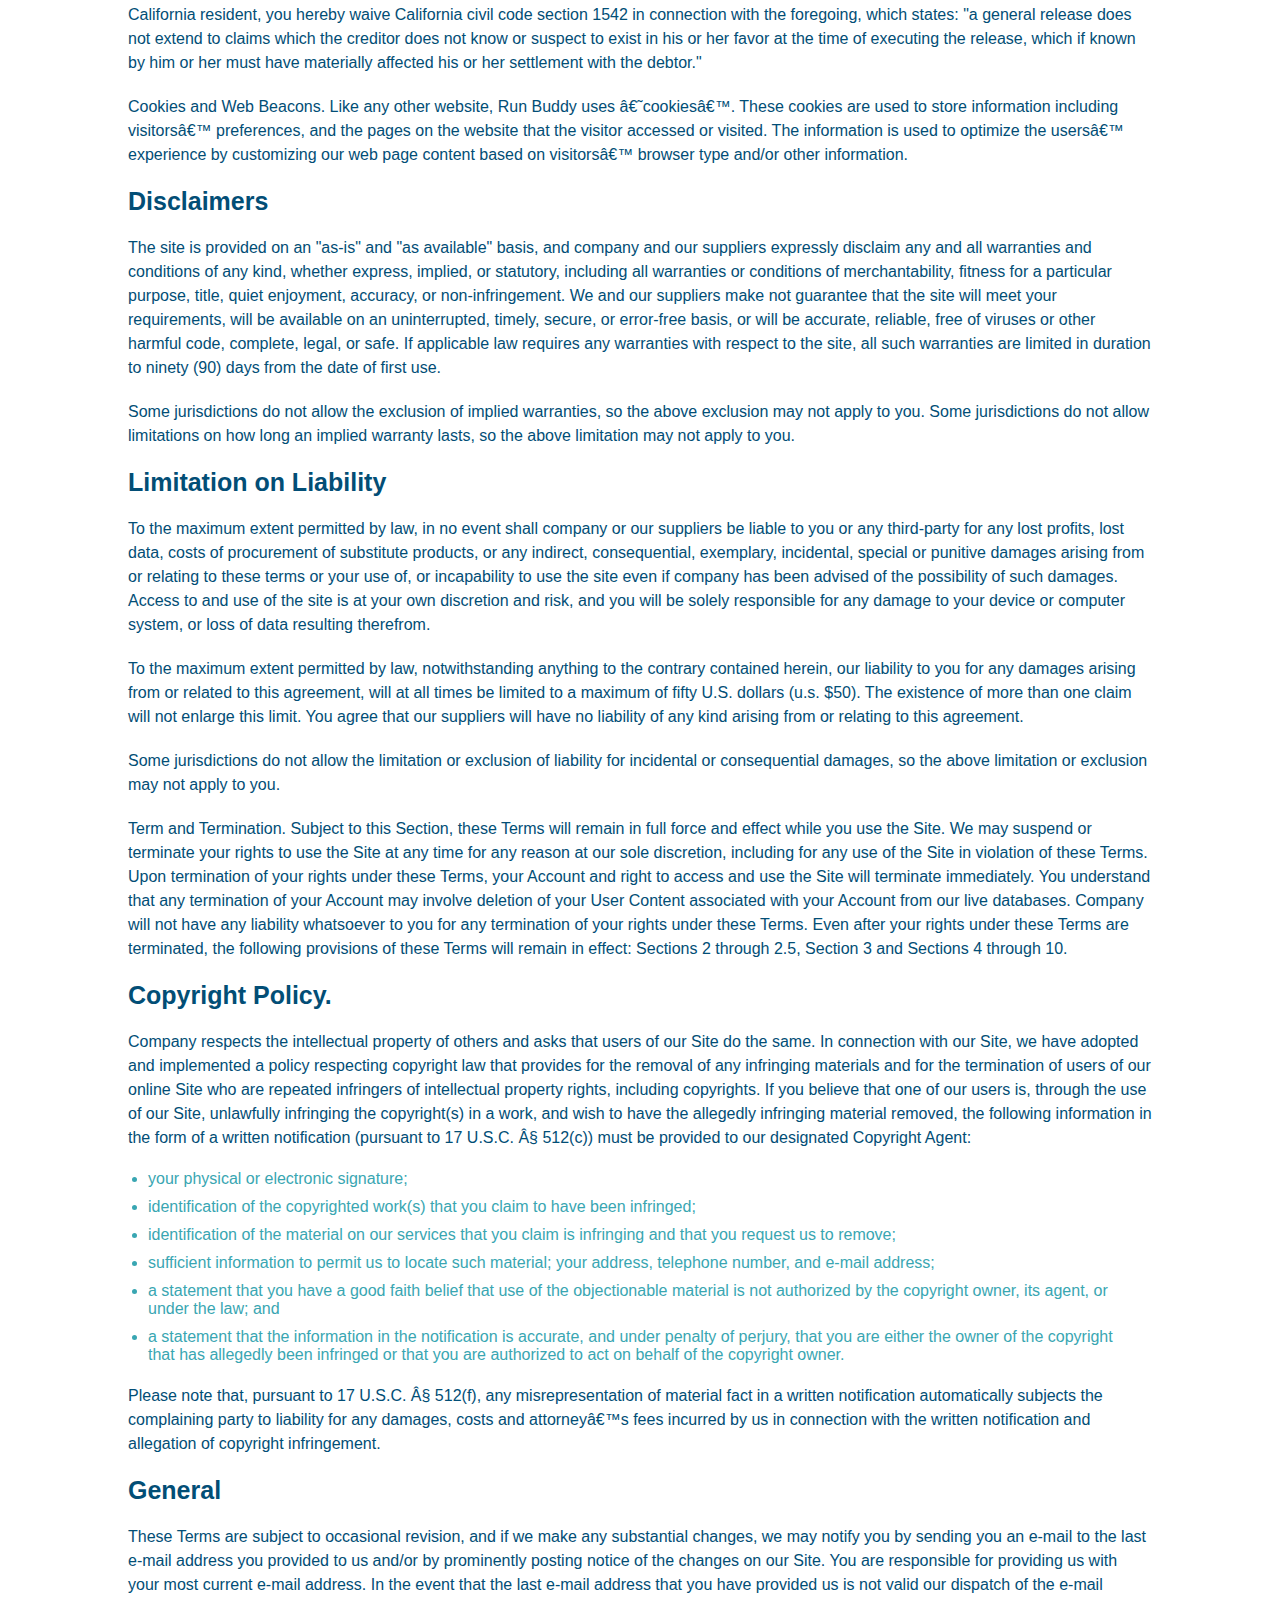
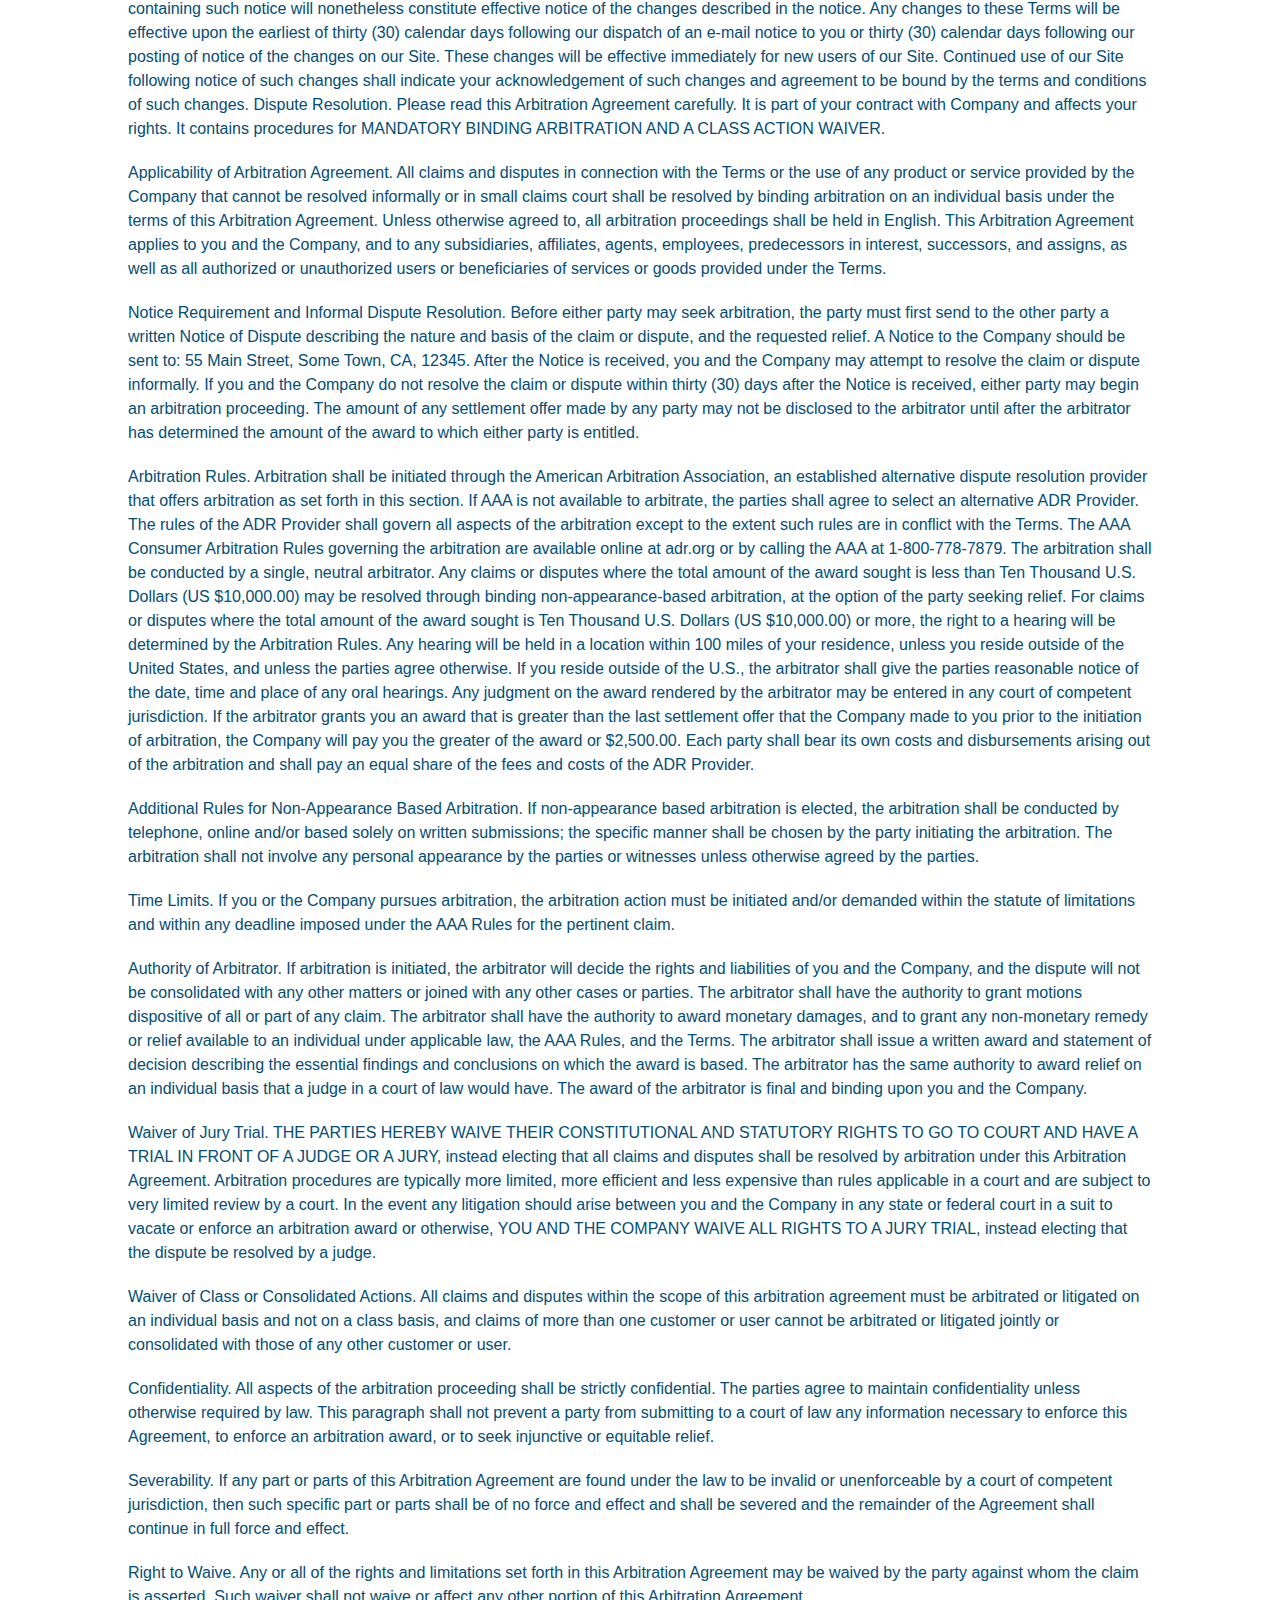
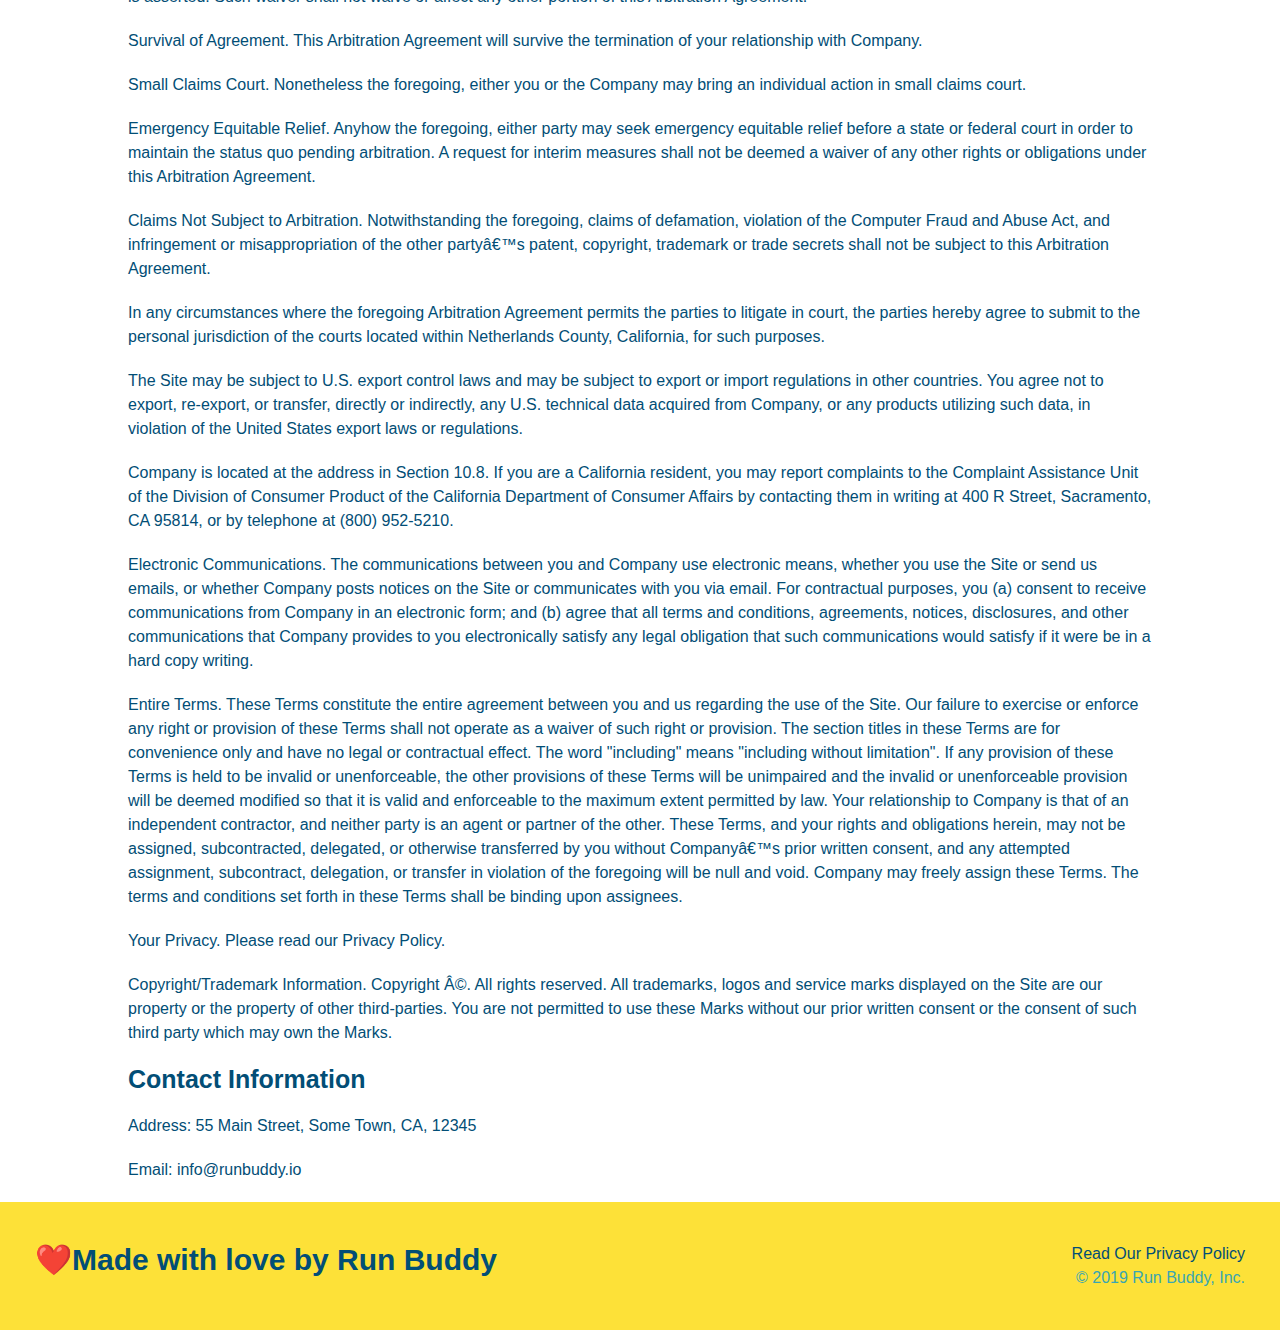
==== commit 1f1d994f: "mobile" ====
--- a/privacy-policy.html
+++ b/privacy-policy.html
@@ -5,6 +5,7 @@
     <title>Privacy Policy - Run Buddy</title>
     <link rel="stylesheet" href="./assets/css/style.css">
     <link rel="stylesheet" href="./assets/secondary-styles.css">
+    <meta name="viewport" content="width=device-width, initial-scale=1.0" />
     </head>
 <body>
     <header>
--- a/assets/css/style.css
+++ b/assets/css/style.css
@@ -1,15 +1,11 @@
 * {
+  box-sizing: border-box;
   margin: 0;
   padding: 0;
-  box-sizing: border-box;
+  
 }
 
 body {
-  font-family: Helvetica, Arial, sans-serif;
-}
-
-body {
-  /* more on this crazy alphanumerical value in a minute! */
   color: #39a6b2;
   font-family: Helvetica, Arial, sans-serif;
 }
@@ -18,13 +14,15 @@
 header {
   padding: 20px 35px;
   background-color: #39a6b2;
+  display: flex;
+  justify-content: space-between;
+  flex-wrap: wrap;
 }
 header h1 {
   font-weight: bold;
   font-size: 36px;
   color: #fce138;
   margin: 0;
-  display: inline;
 }
 
 header a {
@@ -33,40 +31,44 @@
 }
 
 header nav {
-  float: right;
   margin: 7px 0;
 }
 
-header nav ul li {
-  display: inline;
+header nav ul {
+  display: flex;
+  flex-wrap: wrap;
+  justify-content: space-between;
+  align-items: center;
+  list-style: none;
 }
 header nav ul li a {
-  margin: 0 30px;
+  padding: 10px 15px;
   font-weight: lighter;
-  font-size: 22px;
+  font-size: 1.55vw;
 }
 
 footer {
   background: #fde138;
   width: 100%;
   padding: 40px 35px;
+  display: flex;
+  justify-content: space-between;
+  flex-wrap: wrap;
 }
 
 footer h2 {
-  display: inline;
   color: #024e76;
   font-size:30px;
   margin: 0;
 }
 
 footer div {
-  float: right;
   line-height: 1.5;
   text-align: right;
 }
 
 footer a {
-  color: #024e76
+  color: #024e76;
 }
 
 section  {
@@ -76,22 +78,22 @@
 /* Hero Style Start */
 .hero {
   background-image: url("../images/hero-bg.jpg");
-  height: 600px;
   background-size: cover;
   background-position: center;
-  position:relative;
+  display: flex;
+  justify-content: center;
+  flex-wrap: wrap;
+  align-items: flex-start;
 }
 /*Hero Style End*/
 
 .hero-form{
   background-color:#fce138;
   padding: 20px;
-  width:500px;
   color: #024e76;
   border: solid 3px #024e76;
-  position: absolute;
-  bottom: 120px;
-  right: 140px;
+  width: 40%;
+  margin: 3.5%;
 }
 
 .hero-form h3 {
@@ -101,6 +103,21 @@
 
 .hero-form p {
   margin: 5px 0 15px 0;
+}
+
+.hero-cta {
+  width: 35%;
+  text-align: right;
+  margin: 3.5%;
+  color: #fff;
+  font-size: 18px;
+  line-height: 1.2;
+}
+
+.hero-cta h2 {
+  font-style: Italic;
+  font-size: 55px;
+  color: #fce138;
 }
 
 .form-input {
@@ -126,9 +143,7 @@
 }
 /*hero style ends*/
 
-.intro {
-  text-align:center;
-}
+
 
 .intro p {
   line-height: 1.7;
@@ -136,114 +151,121 @@
   width: 80%;
   font-size: 20px;
   margin: 0 auto;
+  text-align: center;
 }
 
 .steps {
+  background: #fce138;
+}
+
+.step h3 {
+  color: #024e76;
+  font-size: 46px;
+  flex: 1 30%
+}
+
+.step-info {
+ flex: 2 70%;
+ display: flex;
+ flex-wrap: wrap;
+ align-items: center;
+
+}
+
+.step-text p {
+  color: #39a6b2;
+  font-size: 18px;
+}
+.step-text h4 {
+  font-size:26px;
+  line-height:1.5;
+  color: #024e76;
+}
+
+.step {
+  margin: 50px auto;
+  padding-bottom: 50px;
+  width: 80%;
+  border-bottom: 1px solid #39a6b2;
+  display: flex;
+  flex-wrap: wrap;
+  align-items: center;
+  justify-content: space-between;
+}
+
+.step-img {
+  flex: 1 12%;
+  margin-right: 20px;
+}
+
+.step-text {
+  flex: 12;
+}
+
+.step-img img {
+  max-width:100%;
+}
+
+.trainers {
+  width: 100%;
+  margin: 0 auto;
+  display: flex;
+  flex-wrap: wrap;
+  justify-content: space-around;
+}
+
+.trainer {
+  flex: 1;
+  margin: 20px;
+  background: #024e76;
+  color: #fce138;
+
+}
+
+.trainer img {
+  width: 100%;
+}
+
+.trainer-bio {
+  padding: 25px;
+  line-height:1.3;
+}
+
+.trainer-bio h3 {
+  font-size: 28px;
+  
+}
+
+.trainer-bio h4 {
+  font-weight:lighter;
+  font-size: 22px;
+  margin-bottom: 15px;
+
+}
+
+.trainer-bio p {
+  font-size:17px;
+ }
+
+.section-title {
+  font-size: 48px;
+  border-bottom: 3px solid;
+  color: #024e76;
+  padding-bottom: 20px;
   text-align: center;
-  background: #fce138;
-}
-
-.section-title {
-  font-size: 55px;
-  color: #024e76;
-  margin-bottom: 35px;
-  padding: 0 100px 20px 100px;
-  display: inline-block;
-  border-bottom: 3px solid;
+  margin: 0 auto 35px auto;
+  width: 50%;
 }
 
 .primary-border {
   border-color: #fce138;
 }
-
 .secondary-border {
-  border-color:#39a6b2
-}
-
-.steps div {
-    margin-bottom: 80px;
-}
-
-.steps img {
-  width: 15%;
-  margin: 10px 0;
-}
-
-.steps h3 {
-  color: #39a6b2;
-  font-size: 46px;
-  margin-top: 10px;
-}
-
-.steps p {
-  color: #39a6b2;
-  font-size: 23px;
-}
-
-.steps span {
-  font-size: 38px;
-}
-
-.trainers {
-  text-align: center;
-}
-
-.trainer {
-  width: 900px;
-  margin: 0 auto 30px auto;
-  background: #024e76;
-  color: #fce138;
-  overflow: auto;
-}
-
-.trainer img {
-  width: 35%;
-  float: left;
-}
-
-.trainer-bio {
-  padding: 35px;
-  float: left;
-  width: 65%;
-}
-
-.text-left {
-  text-align:left;
-}
-
-.text-right {
-  text-align: right;
-}
-
-.trainer-bio h3 {
-  font-size: 32px;
-  margin-bottom: 8px;
-}
-
-.trainer-bio h4 {
-  font-weight:lighter;
-  font-size: 17px;
-  margin-bottom: 25px;
-
-}
-
-.trainer-bio p {
-  font-size:17px;
-  line-height:1.3;
-}
-
-.section-title {
-  font-size: 55px;
-  display: inline-block;
-  padding: 0 100px 20px 100;
-  border-bottom: 3px solid;
-  margin-bottom:35px;
-  color: #024e76;
+  border-color: #39a6b2;
 }
 
 /* REACH OUT STYLES START */
 .contact {
-  text-align: center;
   background: #024e76;
 }
 
@@ -251,17 +273,22 @@
   color: #fce138;
 }
 
+.contact-info {
+  display: flex;
+  justify-content: space-between;
+  flex-wrap: wrap;
+}
+
+.contact-info > * {
+  flex: 1;
+  margin: 15px;
+}
+
 .contact-info iframe {
-  width: 400px;
   height: 400px;
 }
 
 .contact-info div {
-  width: 410px;
-  display:inline-block;
-  vertical-align: top;
-  text-align: left;
-  margin: 30px 0 0 60px;
   color: white;
 }
 
@@ -273,12 +300,152 @@
 .contact-info p, .contact-info address {
   margin: 20px 0;
   line-height: 1.5;
-  font-size: 20px;
+  font-size: 16px;
   font-style: normal;
 }
 
+.contact-form input, .contact-form textarea {
+  border: 1px solid #024e76;
+  display: block;
+  padding: 7px 15px;
+  font-size: 16px;
+  color: #024e76;
+  width: 100%;
+  margin-bottom: 15px;
+  margin-top: 5px;
+}
+
+.contact-form button {
+  width: 100%;
+  border: none;
+  background: #fce138;
+  color: #024e76;
+  text-align: center;
+  padding: 15px 0;
+  font-size: 16px;
+}
+
 .contact-info a {
   color: #fce138;
 }
 
-/*REACH OUT STYLES END*/+.text-left {
+  text-align: left;
+}
+
+.text-right {
+  text-align: right;
+}
+
+.flex-row {
+  display: flex;
+}
+/*REACH OUT STYLES END*/
+
+
+/* MEDIA QUERY FOR SMALLER DESKTOP SCREENS AND SMALLER */
+@media screen and (max-width: 980px) {
+  header {
+    padding-bottom: 0;
+    justify-content: center;
+  }
+
+  header h1 {
+    width: 100%;
+    text-align: center;
+  }
+
+  header nav ul {
+    margin-top: 20px;
+    width: 100%;
+    justify-content: center;
+  }
+
+  header nav ul li a {
+    font-size: 20px;
+  }
+
+  footer h2, footer div {
+    text-align: center;
+    width: 100%;
+  }
+
+  .hero-cta, .hero-form {
+    width: 100%;
+  }
+  
+  .hero-cta {
+    text-align: center;
+  }
+
+  .section-title {
+    width: 80%;
+  }
+  
+  .trainer {
+    flex: 0 70%;
+  }
+  
+  .contact-info iframe{
+    flex: 1 100%;
+  }
+}
+
+/* MEDIA QUERY FOR TABLETS AND SMALLER */
+@media screen and (max-width: 768px) {
+     section {
+      padding: 30px 15px;
+    }
+  
+    .step h3 {
+      flex: 1 100%;
+      text-align: center;
+    }
+  
+    .step-info {
+      flex: 2 100%;
+      text-align: center;
+      justify-content: center;
+    }
+  
+    .step-img {
+      flex: 0 32%;
+      margin-right: 0;
+      margin-top: 15px;
+      margin-bottom: 15px;
+    }
+  
+    .step-text {
+      flex: 100%;  
+    }
+}
+
+/* MEDIA QUERY FOR MOBILE PHONES AND SMALLER */
+@media screen and (max-width: 575px) {
+  .hero-form button {
+    width: 100%;
+  }
+
+  .section-title {
+    width: 95%;
+  }
+
+  .intro p {
+    width: 100%;
+  }
+
+  .trainer {
+    flex: 0 100%;
+  }
+
+  .contact-info {
+    text-align: center;
+  }
+
+  .contact-info > * {
+    flex: 0 100%;
+  }
+  .contact-form {
+    order: 3;
+  }
+}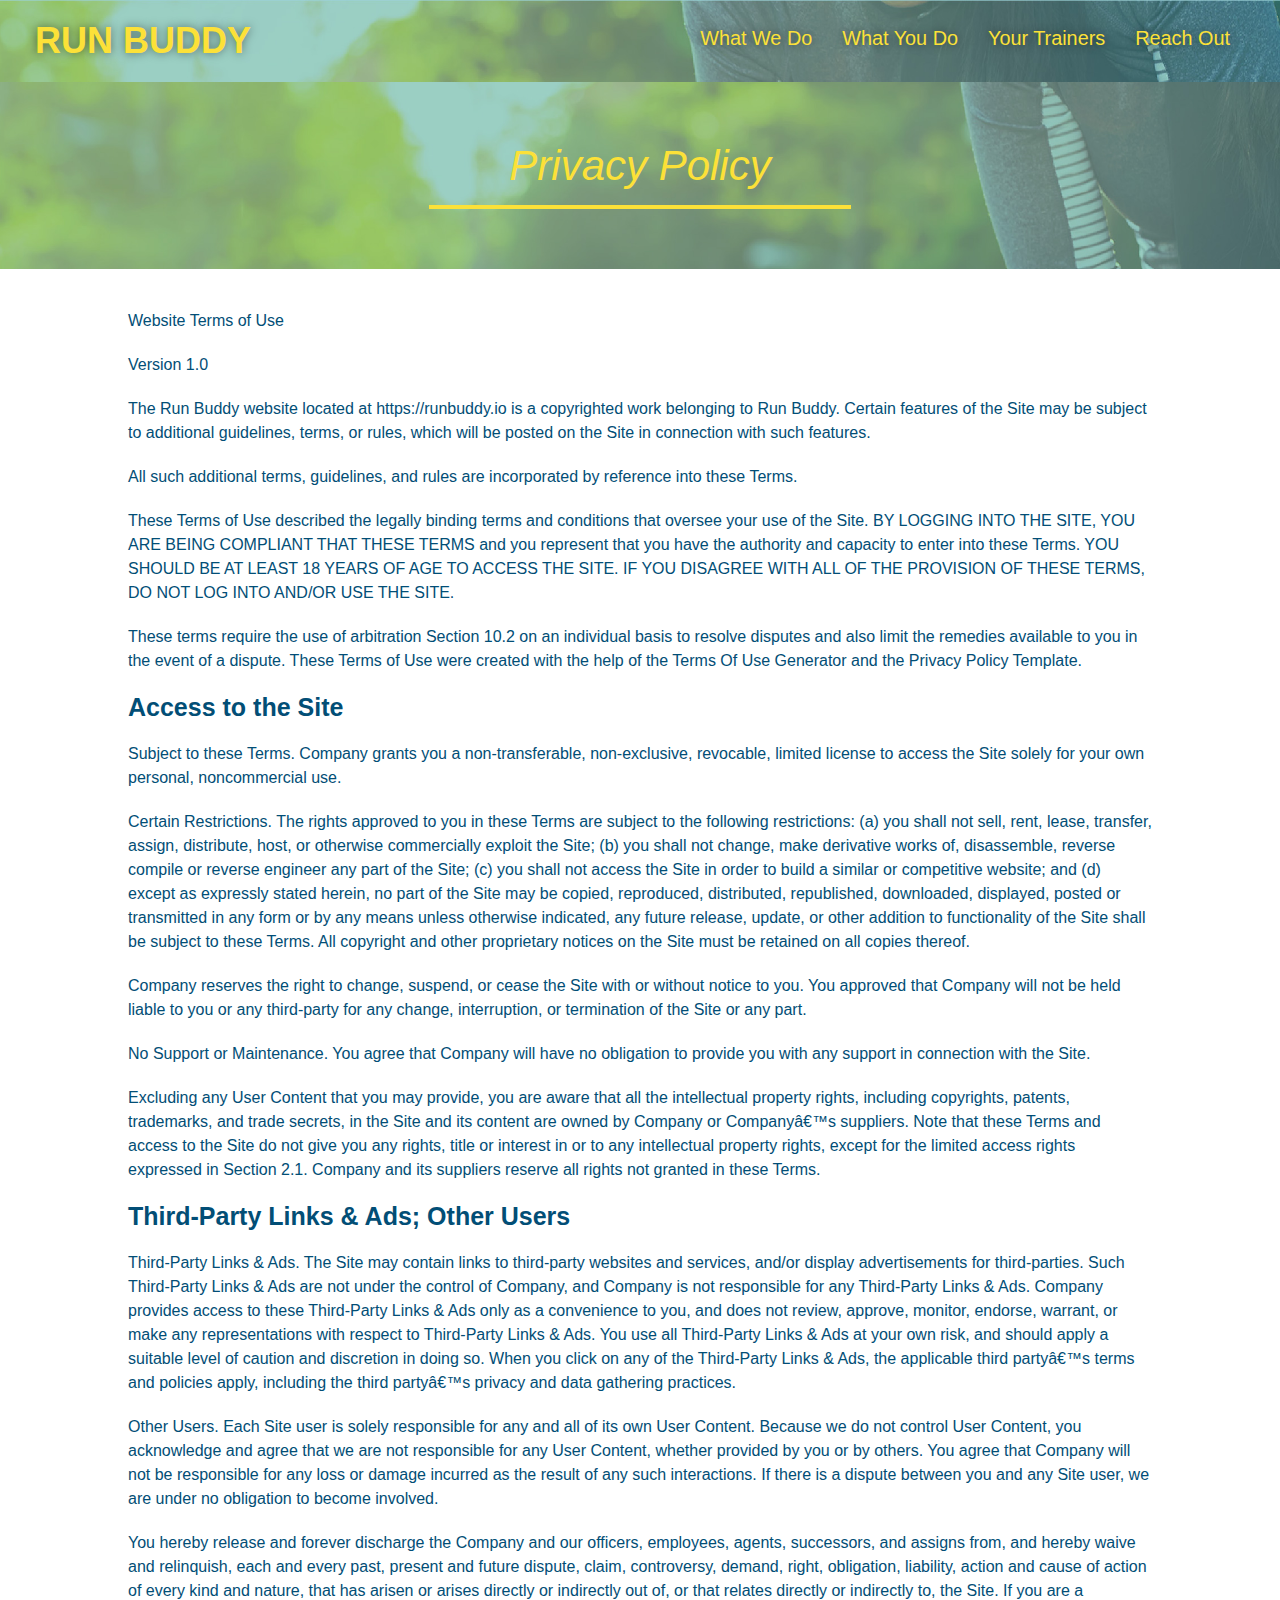
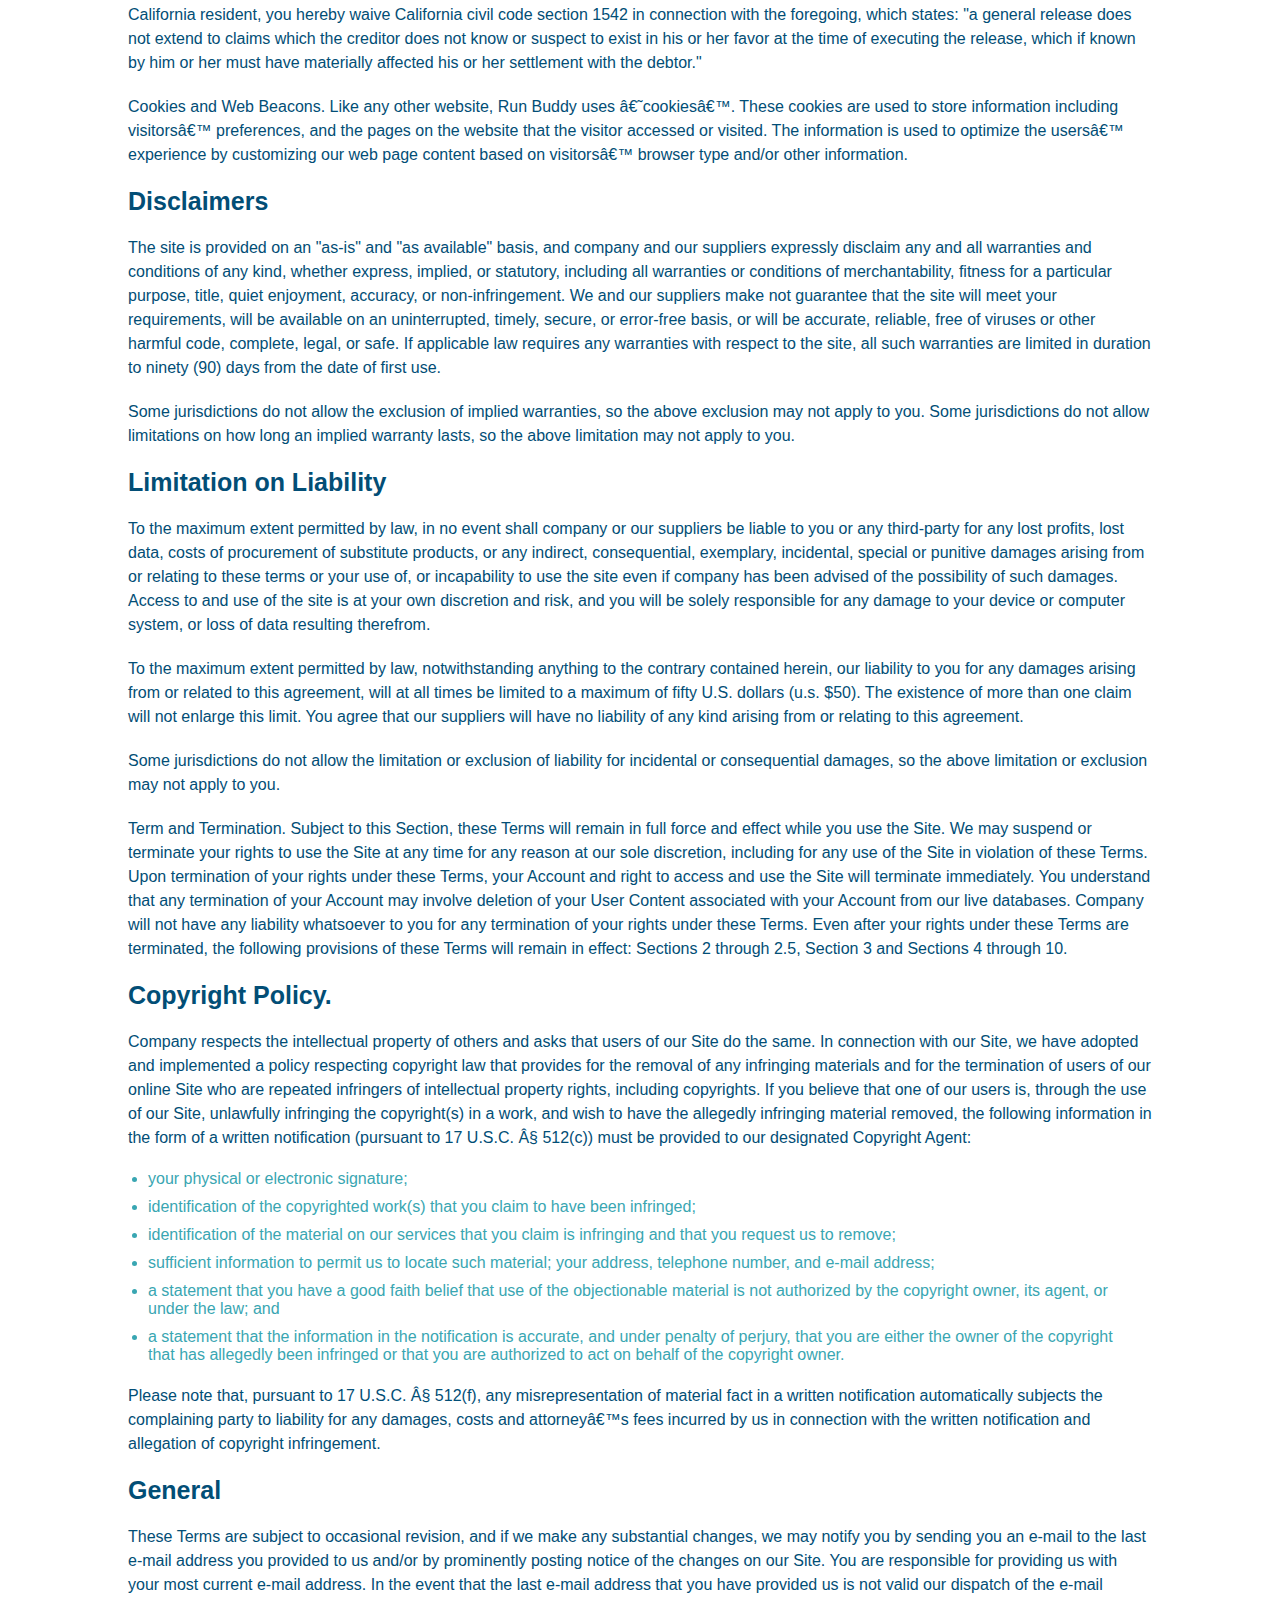
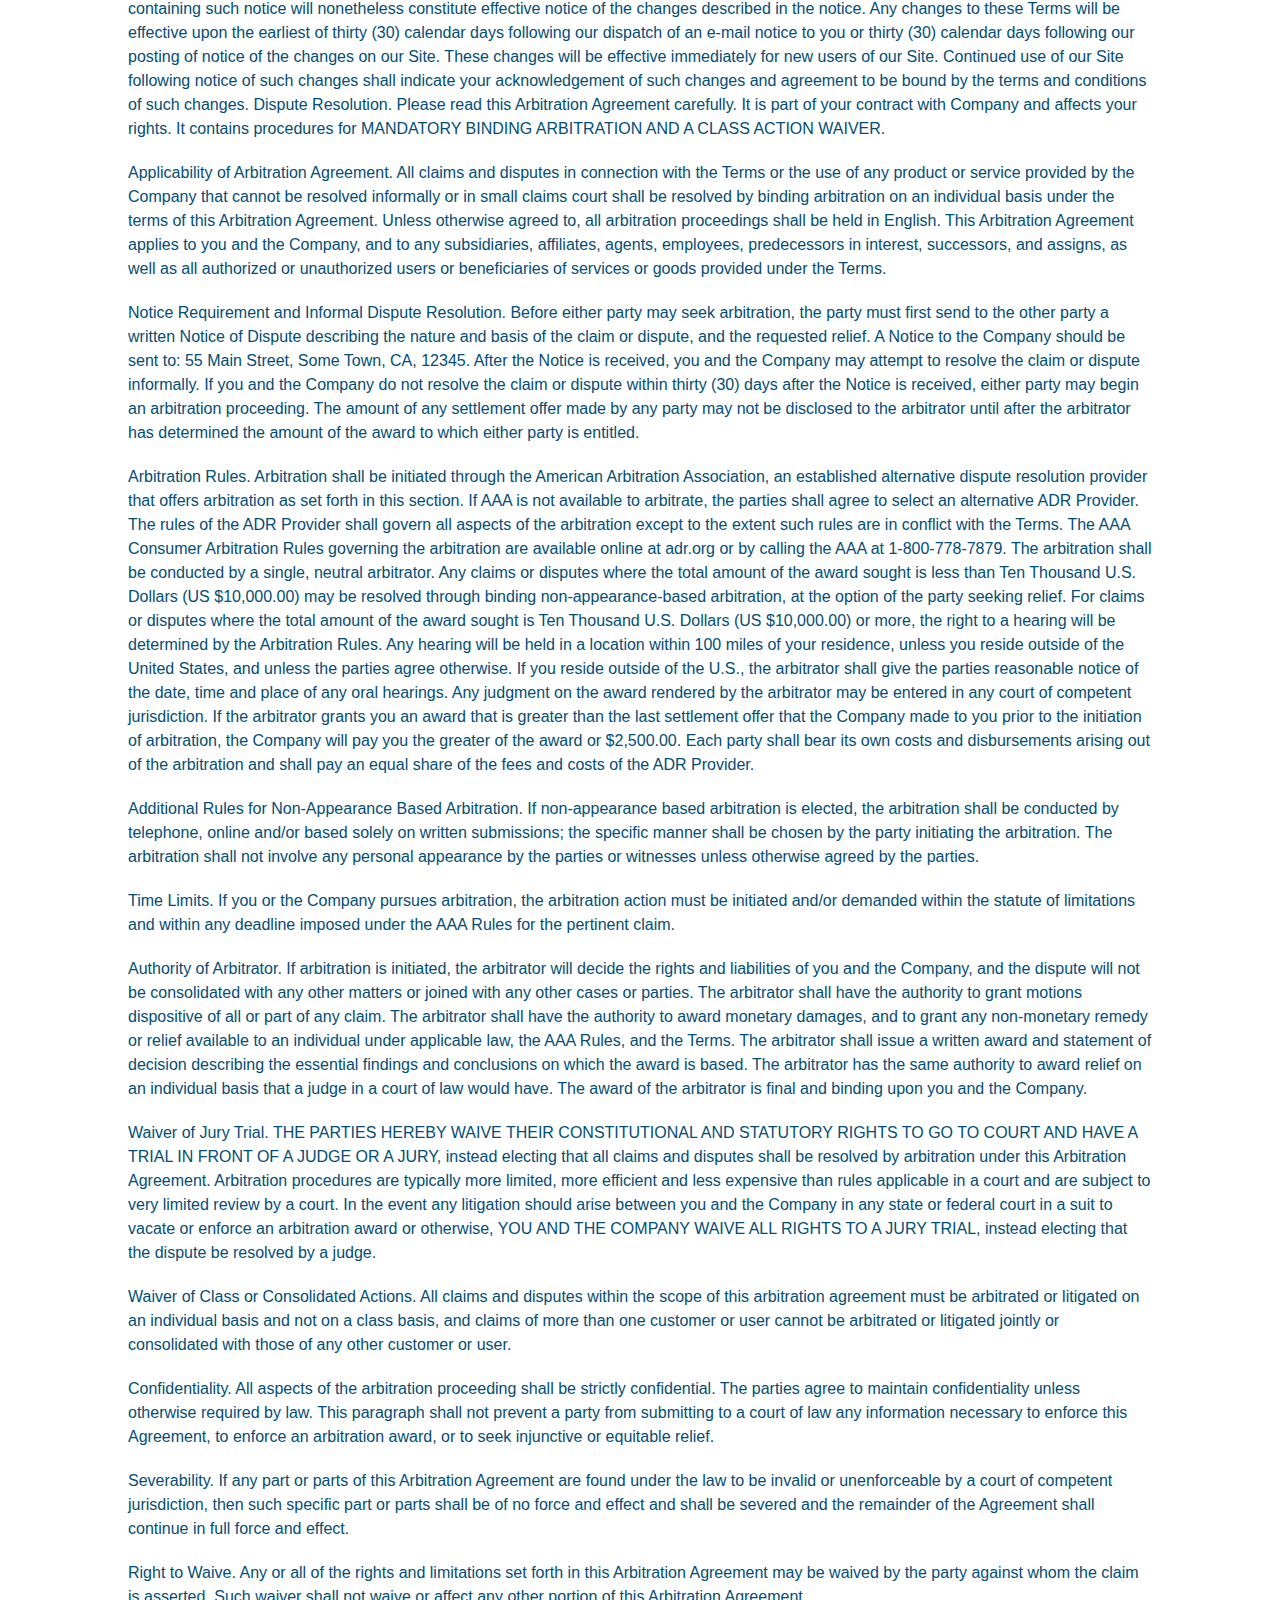
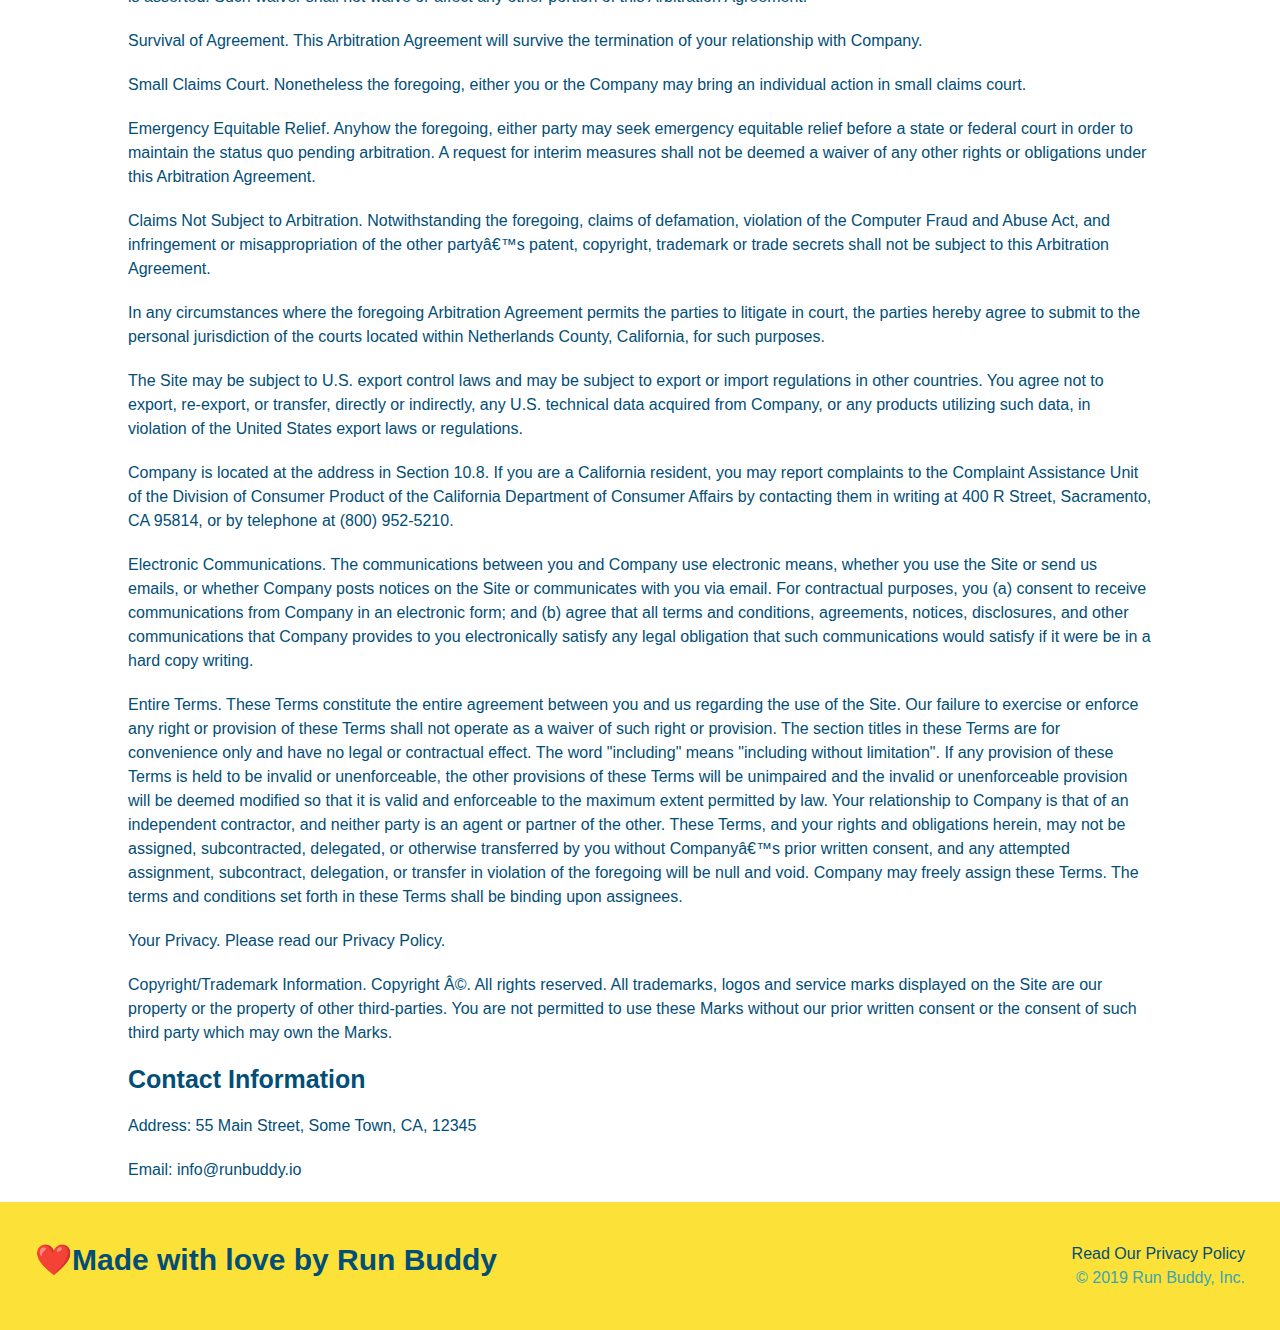
==== commit 2b138ba8: "css" ====
--- a/privacy-policy.html
+++ b/privacy-policy.html
@@ -442,7 +442,7 @@
         Your Privacy. Please read our Privacy Policy.
       </p>
 
-      <p>
+    <p>
         Copyright/Trademark Information. Copyright Â©. All rights reserved. All trademarks, logos and service marks
         displayed on the Site are our property or the property of other third-parties. You are not permitted to use
         these Marks without our prior written consent or the consent of such third party which may own the Marks.
--- a/assets/css/style.css
+++ b/assets/css/style.css
@@ -4,30 +4,45 @@
   padding: 0;
   
 }
-
+:root {
+  --primary-color: #fce138;
+  --secondary-color: #024e76;
+  --tertiary-color: #39a6b2;
+}
 body {
-  color: #39a6b2;
+  color: var(--tertiary-color);
   font-family: Helvetica, Arial, sans-serif;
 }
 
 /* apply styles to <header>*/
 header {
   padding: 20px 35px;
-  background-color: #39a6b2;
+  background-color: var(--tertiary-color);
   display: flex;
   justify-content: space-between;
   flex-wrap: wrap;
+  position: sticky;
+  top: 0;
+  position: -webkit-sticky;
+  position: sticky;
+  top: 0;
+  background-image: url("../images/hero-bg.jpg");
+  background-size: cover;
+  background-position: 80%;
+  background-attachment: fixed;
+  z-index: 9999;
 }
 header h1 {
   font-weight: bold;
   font-size: 36px;
-  color: #fce138;
+  color: var(--primary-color);
   margin: 0;
+  text-shadow: 0 0 10px rgba(0,0,0,0.5);
 }
 
 header a {
   text-decoration: none;
-  color: #fce138;
+  color: var(--primary-color);
 }
 
 header nav {
@@ -45,10 +60,18 @@
   padding: 10px 15px;
   font-weight: lighter;
   font-size: 1.55vw;
+  text-shadow: 0 0 10px rgba(0,0,0,0.5);
+}
+
+header nav ul li a:hover {
+  background: var(--primary-color);
+  color: var(--secondary-color);
+  border-radius: 15px;
+  text-shadow: none;
 }
 
 footer {
-  background: #fde138;
+  background: var(--primary-color);
   width: 100%;
   padding: 40px 35px;
   display: flex;
@@ -57,7 +80,7 @@
 }
 
 footer h2 {
-  color: #024e76;
+  color: var(--secondary-color);
   font-size:30px;
   margin: 0;
 }
@@ -68,7 +91,7 @@
 }
 
 footer a {
-  color: #024e76;
+  color: var(--secondary-color);
 }
 
 section  {
@@ -79,21 +102,24 @@
 .hero {
   background-image: url("../images/hero-bg.jpg");
   background-size: cover;
-  background-position: center;
+  background-position: 80%;
   display: flex;
   justify-content: center;
   flex-wrap: wrap;
   align-items: flex-start;
+  background-attachment: fixed;
 }
 /*Hero Style End*/
 
 .hero-form{
-  background-color:#fce138;
+  background-color: rgba(252,225,56,0.8);
   padding: 20px;
-  color: #024e76;
-  border: solid 3px #024e76;
+  color: var(--secondary-color);
+  border: solid 3px var(--secondary-color);
   width: 40%;
   margin: 3.5%;
+  box-shadow: 0 0 10px rgba(0,0,0,0.5);
+  border-radius: 15px;
 }
 
 .hero-form h3 {
@@ -117,17 +143,24 @@
 .hero-cta h2 {
   font-style: Italic;
   font-size: 55px;
-  color: #fce138;
+  color: var(--primary-color);
+  text-shadow: 0 0 10px rgba(0,0,0,0.5);
 }
 
 .form-input {
-  border: 1px solid #024e76;
+  border: 1px solid var(--secondary-color);
   display: block;
   padding: 7px 15px;
   font-size: 16px;
-  color: #024e76;
+  color: var(--secondary-color);
   width: 100%;
   margin-bottom: 15px;
+  border-radius: 10px;
+  background-color: rgba(255,255,255, 0.75);
+}
+
+.form-input:focus {
+  background-color: rgba(255,255,255, 1);
 }
 
 .hero-form label {
@@ -135,19 +168,82 @@
 }
 
 .hero-form button {
-  color: #fce138;
-  background-color: #024e76;
+  color: var(--primary-color);
+  background-color: var(--secondary-color);
   border: none;
   padding: 10px 20px;
   font-size: 16px;
-}
+  border-radius: 10px;
+}
+
+.hero-form button:hover {
+  background-color: var(--tertiary-color);  
+}
+
+.checkbox-wrapper input, .radio-wrapper input {
+  opacity: 0;
+}
+
+.checkbox-wrapper label, .radio-wrapper label {
+  position: relative;
+  left: 10px;
+  margin: 10px;
+  line-height:1.6;
+}
+
+.checkbox-wrapper label::before, .radio-wrapper label::before{
+  content: "";
+  height: 20px;
+  width: 20px;
+  background: rgba(255,255, 255, 0.75);
+  border: 1px solid var(--secondary-color);
+  position: absolute;
+  top: -4px;
+  left: -30px;
+}
+.radio-wrapper label::before {
+  border-radius: 50%;
+}
+
+.radio-wrapper label::after {
+  content: "";
+  width: 20px;
+  height: 20px;
+  border-radius: 50%;
+  background: var(--secondary-color);
+  position: absolute;
+  left: -29px;
+  top: -3px;
+  background-image: radial-gradient(circle, #39a6b2,var(--secondary-color))
+}
+
+.checkbox-wrapper label::after {
+  content:"";
+  height: 6px;
+  width: 14px;
+  border-left: 2px solid var(--secondary-color);
+  border-bottom: 2px solid var(--secondary-color);
+  position: absolute;
+  left: -26px;
+  top: 1px;
+  transform: rotate(-58deg);
+}
+
+.checkbox-wrapper input + label::after, .radio-wrapper input + label::after{
+  content: none;
+}
+
+.checkbox-wrapper input:checked + label::after, .radio-wrapper input:checked + label::after {
+  content: "";
+}
+
 /*hero style ends*/
 
 
 
 .intro p {
   line-height: 1.7;
-  color: #39a6b2;
+  color: var(--tertiary-color);
   width: 80%;
   font-size: 20px;
   margin: 0 auto;
@@ -155,11 +251,11 @@
 }
 
 .steps {
-  background: #fce138;
+  background: var(--primary-color);
 }
 
 .step h3 {
-  color: #024e76;
+  color: var(--secondary-color);
   font-size: 46px;
   flex: 1 30%
 }
@@ -173,26 +269,28 @@
 }
 
 .step-text p {
-  color: #39a6b2;
+  color: var(--tertiary-color);
   font-size: 18px;
 }
 .step-text h4 {
   font-size:26px;
   line-height:1.5;
-  color: #024e76;
+  color: var(--secondary-color);
 }
 
 .step {
   margin: 50px auto;
   padding-bottom: 50px;
   width: 80%;
-  border-bottom: 1px solid #39a6b2;
   display: flex;
   flex-wrap: wrap;
   align-items: center;
   justify-content: space-between;
 }
 
+.step:not(:last-child) {
+  border-bottom: 1px solid var(--tertiary-color);
+}
 .step-img {
   flex: 1 12%;
   margin-right: 20px;
@@ -217,8 +315,8 @@
 .trainer {
   flex: 1;
   margin: 20px;
-  background: #024e76;
-  color: #fce138;
+  background: var(--secondary-color);
+  color: var(--primary-color);
 
 }
 
@@ -250,7 +348,7 @@
 .section-title {
   font-size: 48px;
   border-bottom: 3px solid;
-  color: #024e76;
+  color: var(--secondary-color);
   padding-bottom: 20px;
   text-align: center;
   margin: 0 auto 35px auto;
@@ -258,7 +356,7 @@
 }
 
 .primary-border {
-  border-color: #fce138;
+  border-color: var(--primary-color);
 }
 .secondary-border {
   border-color: #39a6b2;
@@ -266,11 +364,11 @@
 
 /* REACH OUT STYLES START */
 .contact {
-  background: #024e76;
+  background: var(--secondary-color);
 }
 
 .contact h2 {
-  color: #fce138;
+  color: var(--primary-color);
 }
 
 .contact-info {
@@ -293,7 +391,7 @@
 }
 
 .contact-info h3 {
-  color: #fce138;
+  color: var(--primary-color);
   font-size: 32px;
 }
 
@@ -305,28 +403,35 @@
 }
 
 .contact-form input, .contact-form textarea {
-  border: 1px solid #024e76;
+  border: 1px solid var(--secondary-color);
   display: block;
   padding: 7px 15px;
   font-size: 16px;
-  color: #024e76;
+  color: var(--secondary-color);
   width: 100%;
   margin-bottom: 15px;
   margin-top: 5px;
+  border-radius: 10px;
 }
 
 .contact-form button {
   width: 100%;
   border: none;
-  background: #fce138;
-  color: #024e76;
+  background: var(--primary-color);
+  color: var(--secondary-color);
   text-align: center;
   padding: 15px 0;
   font-size: 16px;
+  border-radius: 10px;
+}
+
+.contact-form button:hover {
+  color: var(--primary-color);
+  background: var(--tertiary-color);
 }
 
 .contact-info a {
-  color: #fce138;
+  color: var(--primary-color);
 }
 
 .text-left {
@@ -348,6 +453,7 @@
   header {
     padding-bottom: 0;
     justify-content: center;
+    position: relative;
   }
 
   header h1 {
@@ -391,7 +497,7 @@
   }
 }
 
-/* MEDIA QUERY FOR TABLETS AND SMALLER */
+/* MEDIA QUERY FOR TABLETS AND SMALLER TECH */
 @media screen and (max-width: 768px) {
      section {
       padding: 30px 15px;
